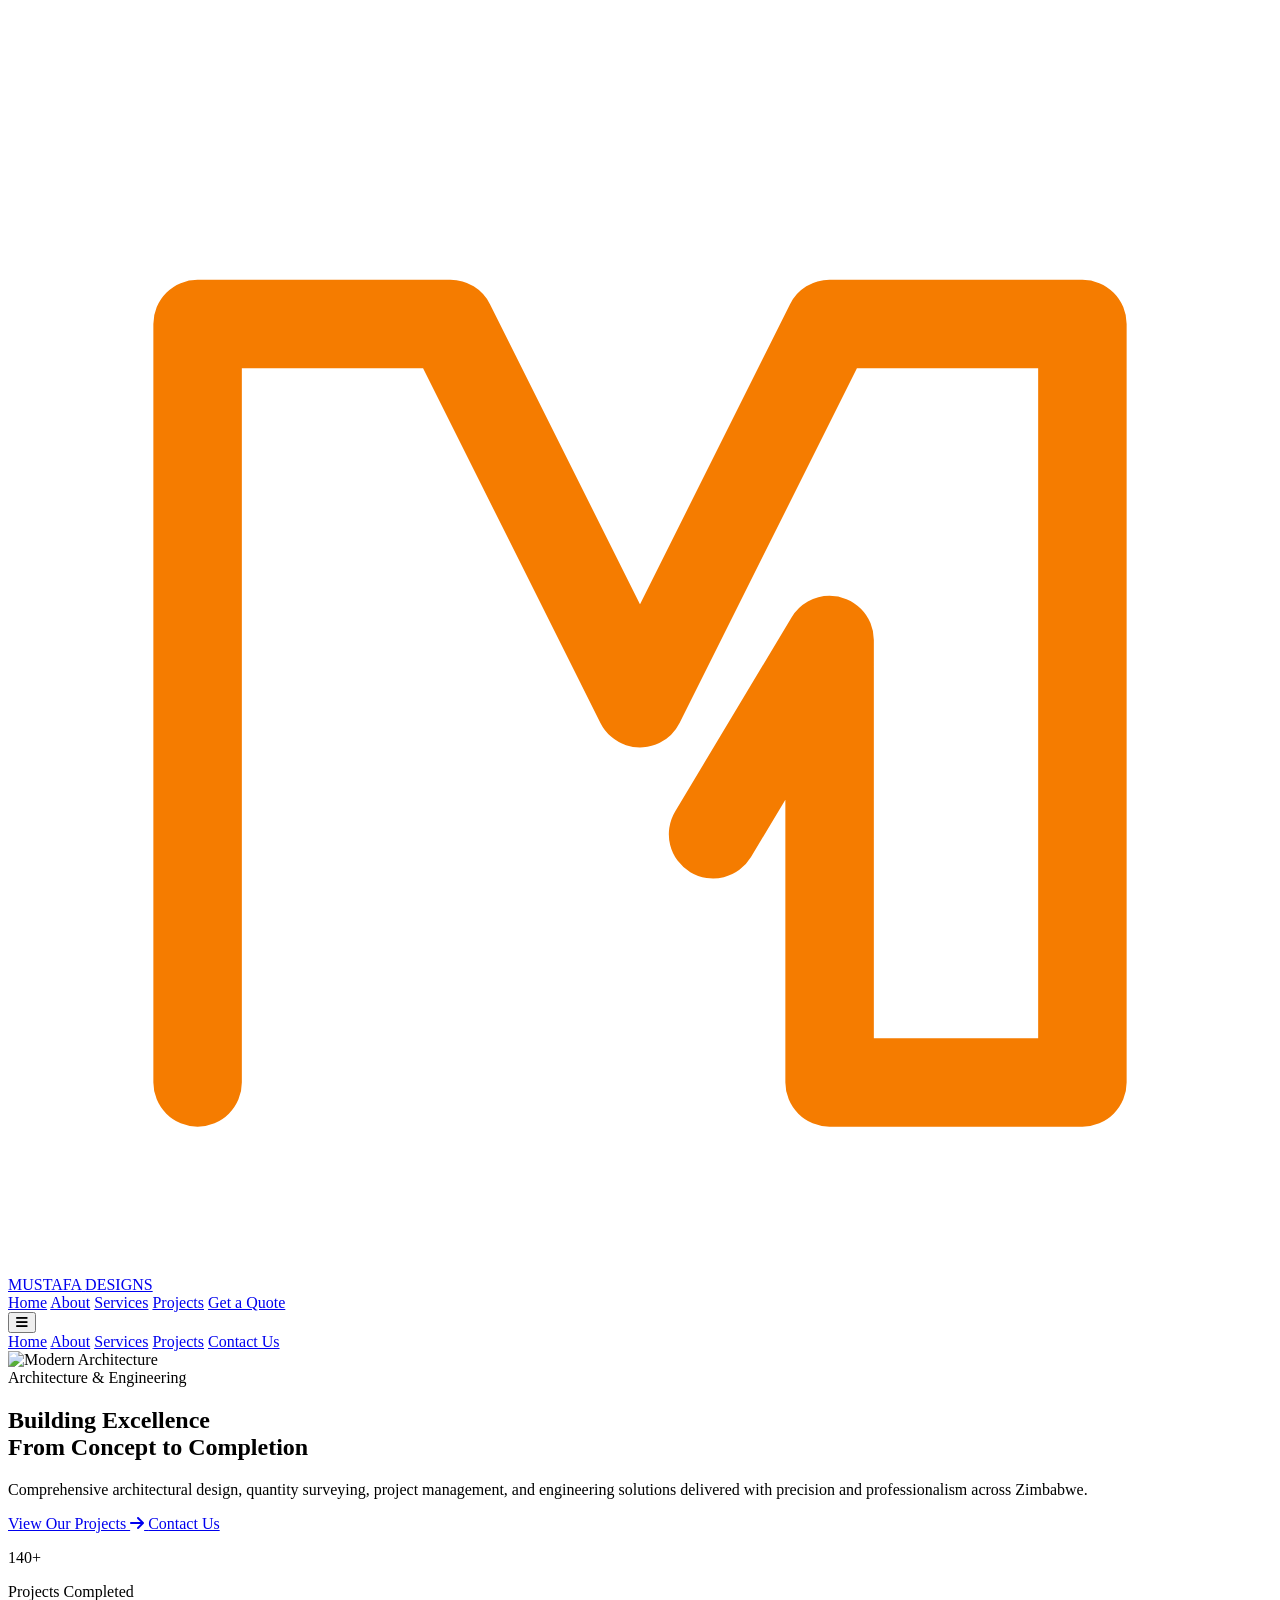
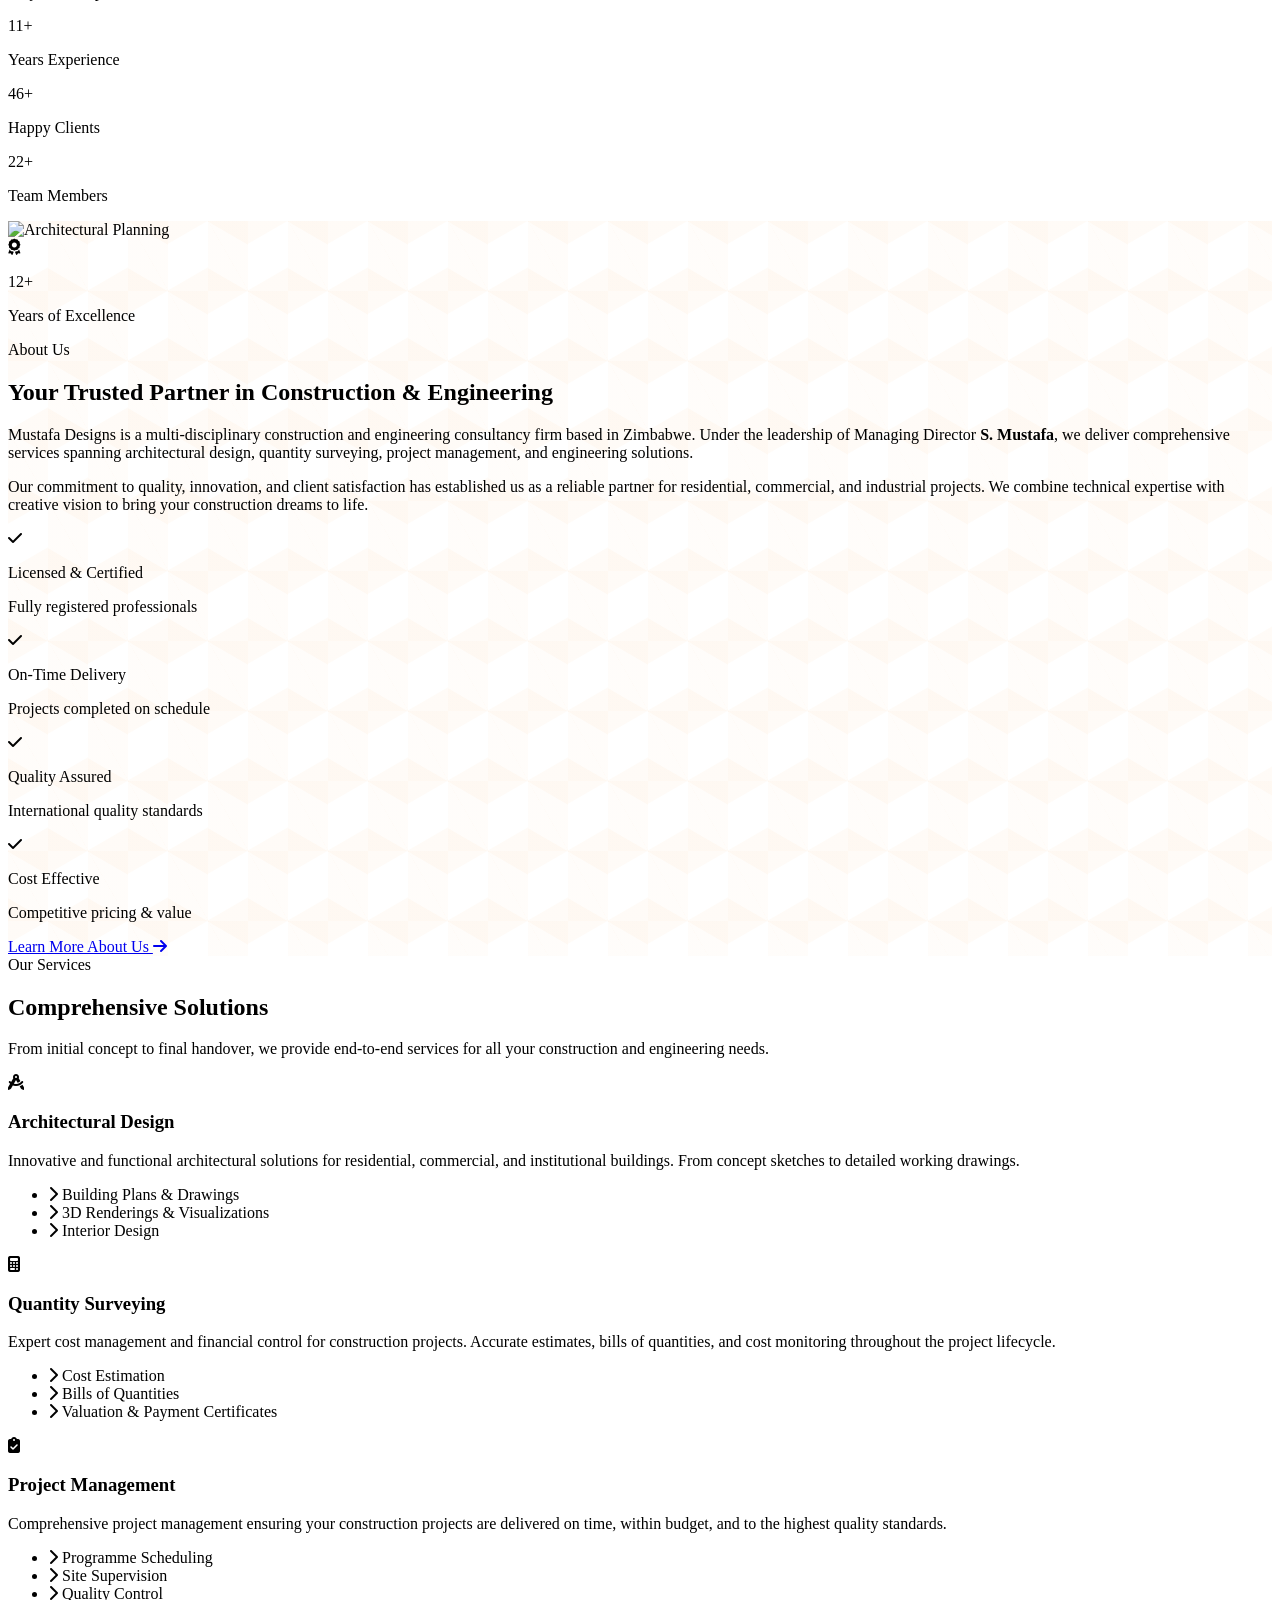
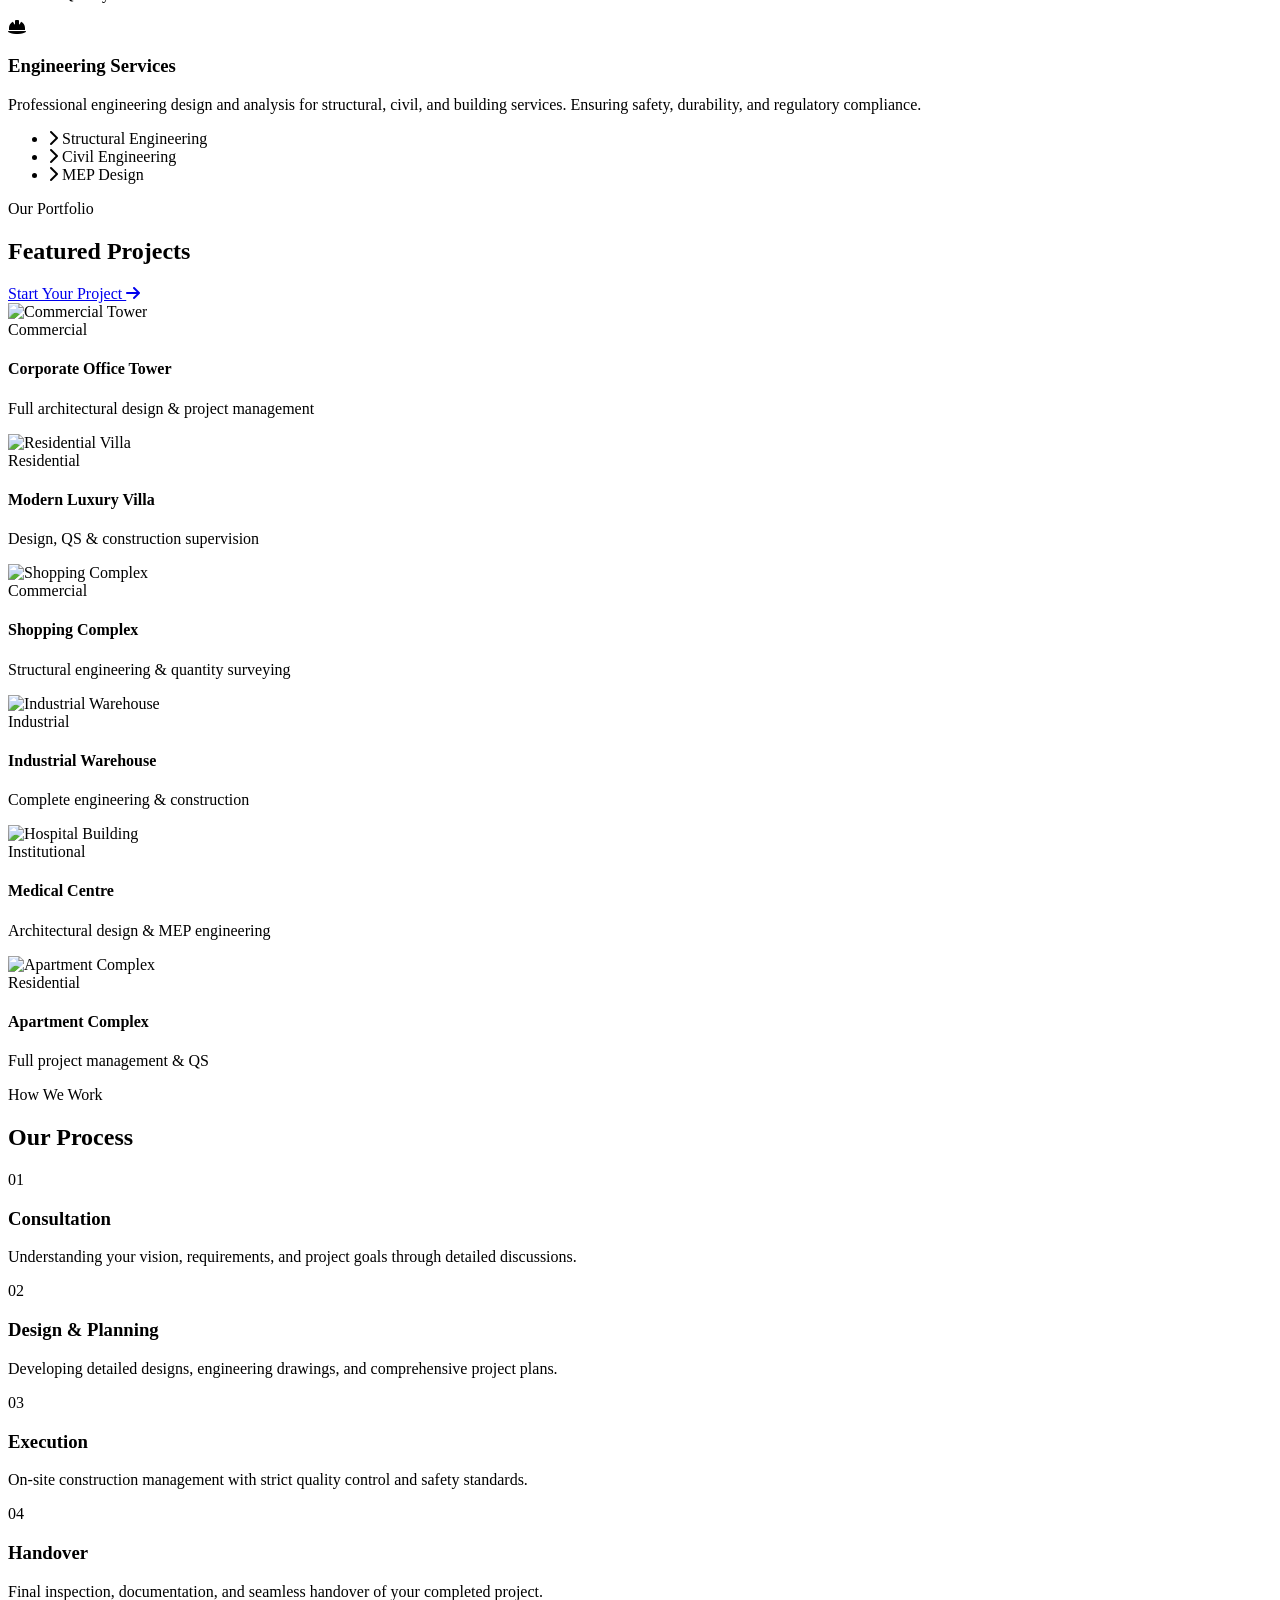
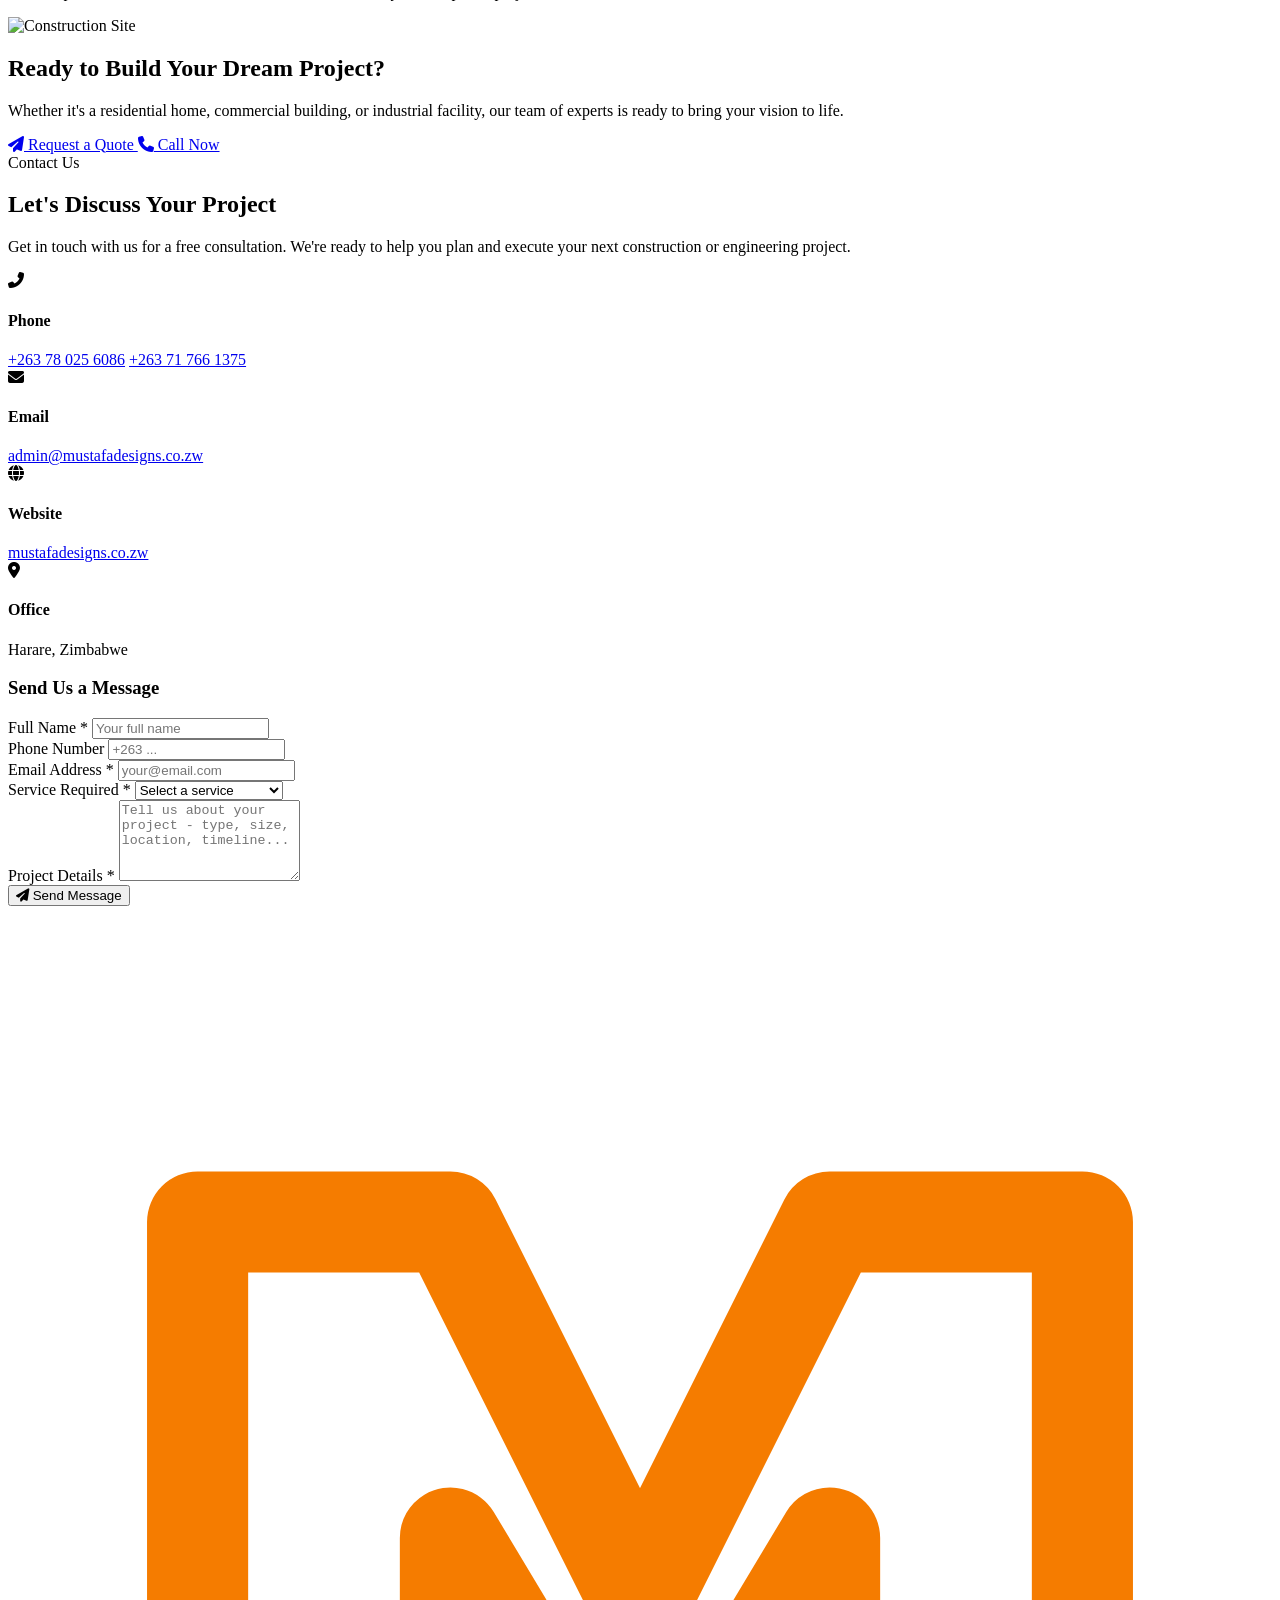
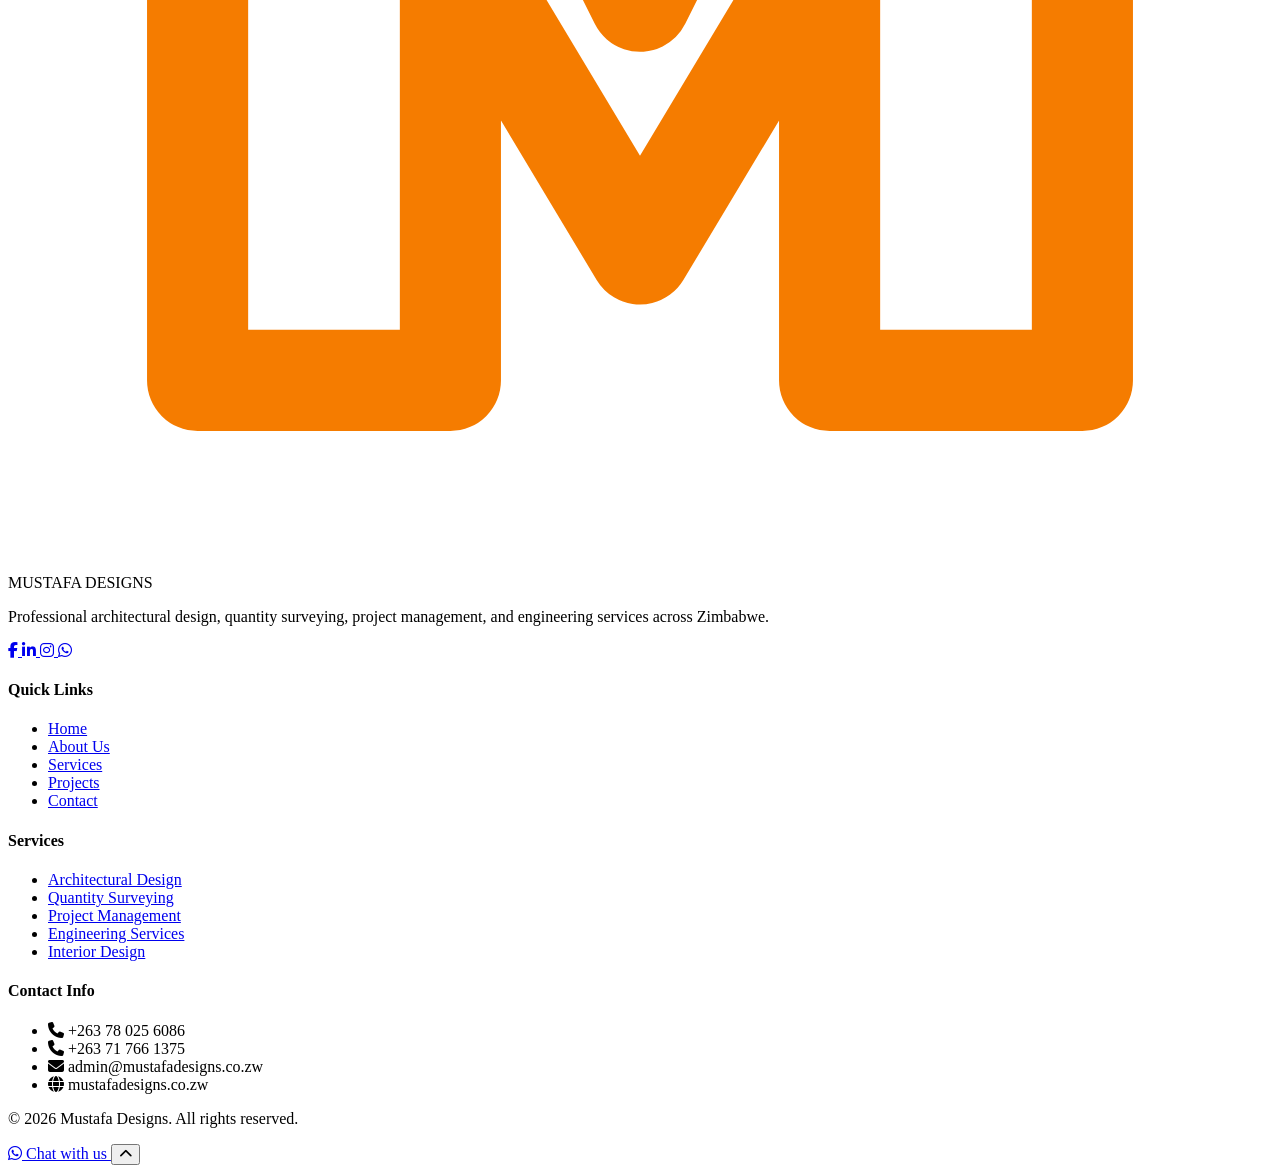
==== mustafa-designs-website/index.html @ 34b42856 "Initial website upload. Add the Mustafa Designs static site with organized html, css, js, and images" ====
<!DOCTYPE html>
<html lang="en" class="scroll-smooth">
<head>
    <meta charset="UTF-8">
    <meta name="viewport" content="width=device-width, initial-scale=1.0">
    <title>Mustafa Designs | Architecture • Engineering • Construction</title>
    <meta name="description" content="Mustafa Designs - Professional architectural design, quantity surveying, project management, and engineering services. Led by S. Mustafa, Managing Director.">
    
    <!-- Fonts -->
    <link rel="preconnect" href="https://fonts.googleapis.com">
    <link rel="preconnect" href="https://fonts.gstatic.com" crossorigin>
    <link href="https://fonts.googleapis.com/css2?family=Inter:wght@300;400;500;600;700;800;900&display=swap" rel="stylesheet">
    
    <!-- Tailwind CSS -->
    <script src="https://cdn.tailwindcss.com"></script>
    <script>
        tailwind.config = {
            theme: {
                extend: {
                    colors: {
                        brand: {
                            dark: '#121212',
                            card: '#1A1A1A',
                            accent: '#F57C00',
                            accentHover: '#E65100',
                            text: '#E8E8E8',
                            muted: '#8A8A8A'
                        }
                    },
                    fontFamily: {
                        sans: ['Inter', 'sans-serif'],
                    }
                }
            }
        }
    </script>

    <!-- Font Awesome -->
    <link rel="stylesheet" href="https://cdnjs.cloudflare.com/ajax/libs/font-awesome/6.5.0/css/all.min.css">
    <link rel="stylesheet" href="css/style.css">
</head>
<body class="bg-brand-dark text-brand-text font-sans antialiased overflow-x-hidden">

    <!-- Navigation -->
    <nav id="navbar" class="fixed w-full z-50 transition-all duration-300 py-5">
        <div class="max-w-7xl mx-auto px-6 flex justify-between items-center">
            <a href="#home" class="flex items-center gap-3 group">
                <div class="w-11 h-11 relative">
                    <svg viewBox="0 0 100 100" class="w-full h-full">
                        <path d="M 15 85 L 15 25 L 35 25 L 50 55 L 65 25 L 85 25 L 85 85 L 65 85 L 65 50 L 50 75 L 35 50 L 35 85 Z" 
                              fill="none" stroke="#F57C00" stroke-width="7" class="logo-draw" stroke-linejoin="round" stroke-linecap="round"/>
                    </svg>
                </div>
                <div>
                    <span class="text-lg font-extrabold text-white leading-none block">MUSTAFA</span>
                    <span class="text-xs font-medium tracking-[0.3em] text-brand-accent leading-none block mt-0.5">DESIGNS</span>
                </div>
            </a>

            <div class="hidden lg:flex items-center gap-8">
                <a href="#home" class="nav-link text-sm font-medium text-gray-300 hover:text-white transition-colors">Home</a>
                <a href="#about" class="nav-link text-sm font-medium text-gray-300 hover:text-white transition-colors">About</a>
                <a href="#services" class="nav-link text-sm font-medium text-gray-300 hover:text-white transition-colors">Services</a>
                <a href="#projects" class="nav-link text-sm font-medium text-gray-300 hover:text-white transition-colors">Projects</a>
                <a href="#contact" class="px-6 py-2.5 bg-brand-accent text-white text-sm font-bold rounded hover:bg-brand-accentHover transition-all hover:shadow-lg hover:shadow-orange-500/25">
                    Get a Quote
                </a>
            </div>

            <button id="mobile-toggle" class="lg:hidden text-white text-2xl focus:outline-none">
                <i class="fas fa-bars"></i>
            </button>
        </div>

        <!-- Mobile Menu -->
        <div id="mobile-menu" class="hidden lg:hidden absolute top-full left-0 w-full bg-brand-card/95 backdrop-blur-xl border-t border-gray-800 shadow-2xl">
            <div class="px-6 py-6 flex flex-col gap-4">
                <a href="#home" class="mobile-link py-3 text-gray-300 hover:text-brand-accent font-medium border-b border-gray-800">Home</a>
                <a href="#about" class="mobile-link py-3 text-gray-300 hover:text-brand-accent font-medium border-b border-gray-800">About</a>
                <a href="#services" class="mobile-link py-3 text-gray-300 hover:text-brand-accent font-medium border-b border-gray-800">Services</a>
                <a href="#projects" class="mobile-link py-3 text-gray-300 hover:text-brand-accent font-medium border-b border-gray-800">Projects</a>
                <a href="#contact" class="mobile-link py-3 text-brand-accent font-bold">Contact Us</a>
            </div>
        </div>
    </nav>

    <!-- Hero Section -->
    <section id="home" class="relative min-h-screen flex items-center overflow-hidden">
        <!-- Background Image -->
        <div class="absolute inset-0">
            <img src="https://images.unsplash.com/photo-1487958449943-2429e8be8625?ixlib=rb-4.0.3&auto=format&fit=crop&w=2070&q=80" 
                 alt="Modern Architecture" 
                 class="w-full h-full object-cover" />
            <div class="hero-overlay absolute inset-0"></div>
        </div>

        <!-- Decorative Elements -->
        <div class="absolute top-20 right-10 w-72 h-72 border border-brand-accent/10 rounded-full hidden lg:block"></div>
        <div class="absolute bottom-20 left-10 w-48 h-48 border border-brand-accent/5 rounded-full hidden lg:block"></div>
        
        <!-- Orange accent bar -->
        <div class="absolute bottom-0 left-0 w-full h-1 bg-gradient-to-r from-brand-accent via-orange-400 to-brand-accent"></div>

        <div class="relative z-10 max-w-7xl mx-auto px-6 pt-24 pb-16 w-full">
            <div class="grid lg:grid-cols-2 gap-12 items-center">
                <div class="opacity-0 anim-fade-in-up" style="animation-delay: 0.2s; animation-fill-mode: forwards;">
                    <div class="inline-flex items-center gap-2 px-4 py-2 rounded-full bg-white/5 border border-white/10 mb-8">
                        <div class="w-2 h-2 bg-brand-accent rounded-full animate-pulse"></div>
                        <span class="text-xs font-semibold tracking-widest text-gray-400 uppercase">Architecture & Engineering</span>
                    </div>

                    <h1 class="text-4xl sm:text-5xl lg:text-6xl xl:text-7xl font-black text-white leading-[1.05] mb-6">
                        Building
                        <span class="text-transparent bg-clip-text bg-gradient-to-r from-brand-accent to-orange-400"> Excellence</span>
                        <br/>From Concept to Completion
                    </h1>

                    <p class="text-lg text-gray-400 max-w-xl leading-relaxed mb-10">
                        Comprehensive architectural design, quantity surveying, project management, and engineering solutions delivered with precision and professionalism across Zimbabwe.
                    </p>

                    <div class="flex flex-col sm:flex-row gap-4">
                        <a href="#projects" class="px-8 py-4 bg-brand-accent text-white font-bold rounded hover:bg-brand-accentHover transition-all shadow-xl shadow-orange-500/20 text-center flex items-center justify-center gap-2 group">
                            View Our Projects
                            <i class="fas fa-arrow-right text-sm group-hover:translate-x-1 transition-transform"></i>
                        </a>
                        <a href="#contact" class="px-8 py-4 border-2 border-gray-600 text-white font-bold rounded hover:border-brand-accent hover:text-brand-accent transition-all text-center">
                            Contact Us
                        </a>
                    </div>
                </div>

            </div>
        </div>
    </section>

    <!-- Stats Bar -->
    <section class="bg-brand-card border-y border-gray-800 py-12">
        <div class="max-w-7xl mx-auto px-6">
            <div class="grid grid-cols-2 lg:grid-cols-4 gap-8">
                <div class="text-center stat-counter" data-target="150">
                    <p class="text-4xl lg:text-5xl font-black text-brand-accent mb-2"><span class="counter">0</span>+</p>
                    <p class="text-sm text-gray-400 font-medium uppercase tracking-wider">Projects Completed</p>
                </div>
                <div class="text-center stat-counter" data-target="12">
                    <p class="text-4xl lg:text-5xl font-black text-brand-accent mb-2"><span class="counter">0</span>+</p>
                    <p class="text-sm text-gray-400 font-medium uppercase tracking-wider">Years Experience</p>
                </div>
                <div class="text-center stat-counter" data-target="50">
                    <p class="text-4xl lg:text-5xl font-black text-brand-accent mb-2"><span class="counter">0</span>+</p>
                    <p class="text-sm text-gray-400 font-medium uppercase tracking-wider">Happy Clients</p>
                </div>
                <div class="text-center stat-counter" data-target="25">
                    <p class="text-4xl lg:text-5xl font-black text-brand-accent mb-2"><span class="counter">0</span>+</p>
                    <p class="text-sm text-gray-400 font-medium uppercase tracking-wider">Team Members</p>
                </div>
            </div>
        </div>
    </section>

    <!-- About Section -->
    <section id="about" class="py-24 bg-brand-dark geo-pattern relative">
        <div class="max-w-7xl mx-auto px-6">
            <div class="grid lg:grid-cols-2 gap-16 items-center">
                <div class="relative reveal-on-scroll">
                    <div class="absolute -top-4 -left-4 w-full h-full border-2 border-brand-accent/20 rounded-xl"></div>
                    <img src="https://images.unsplash.com/photo-1503387762-592deb58ef4e?ixlib=rb-4.0.3&auto=format&fit=crop&w=1000&q=80" 
                         alt="Architectural Planning" 
                         class="relative rounded-xl shadow-2xl w-full object-cover h-[500px] grayscale hover:grayscale-0 transition-all duration-700">
                    
                    <div class="absolute -bottom-8 right-8 bg-brand-card p-6 rounded-xl shadow-2xl border border-gray-700 hidden md:block">
                        <div class="flex items-center gap-4">
                            <div class="w-14 h-14 bg-brand-accent rounded-xl flex items-center justify-center">
                                <i class="fas fa-award text-white text-xl"></i>
                            </div>
                            <div>
                                <p class="text-2xl font-black text-white">12+</p>
                                <p class="text-xs text-gray-400 uppercase tracking-wider">Years of Excellence</p>
                            </div>
                        </div>
                    </div>
                </div>

                <div class="reveal-on-scroll">
                    <div class="inline-flex items-center gap-2 mb-4">
                        <div class="w-10 h-[2px] bg-brand-accent"></div>
                        <span class="text-xs font-bold tracking-[0.25em] text-brand-accent uppercase">About Us</span>
                    </div>
                    
                    <h2 class="text-3xl sm:text-4xl lg:text-5xl font-black text-white mb-6 leading-tight">
                        Your Trusted Partner in 
                        <span class="text-brand-accent">Construction & Engineering</span>
                    </h2>

                    <p class="text-gray-400 leading-relaxed mb-6">
                        Mustafa Designs is a multi-disciplinary construction and engineering consultancy firm based in Zimbabwe. Under the leadership of Managing Director <strong class="text-white">S. Mustafa</strong>, we deliver comprehensive services spanning architectural design, quantity surveying, project management, and engineering solutions.
                    </p>

                    <p class="text-gray-400 leading-relaxed mb-10">
                        Our commitment to quality, innovation, and client satisfaction has established us as a reliable partner for residential, commercial, and industrial projects. We combine technical expertise with creative vision to bring your construction dreams to life.
                    </p>

                    <div class="grid grid-cols-2 gap-6 mb-10">
                        <div class="flex items-start gap-3">
                            <div class="w-6 h-6 rounded-full bg-brand-accent/20 flex items-center justify-center flex-shrink-0 mt-0.5">
                                <i class="fas fa-check text-brand-accent text-xs"></i>
                            </div>
                            <div>
                                <p class="text-white font-semibold text-sm">Licensed & Certified</p>
                                <p class="text-gray-500 text-xs">Fully registered professionals</p>
                            </div>
                        </div>
                        <div class="flex items-start gap-3">
                            <div class="w-6 h-6 rounded-full bg-brand-accent/20 flex items-center justify-center flex-shrink-0 mt-0.5">
                                <i class="fas fa-check text-brand-accent text-xs"></i>
                            </div>
                            <div>
                                <p class="text-white font-semibold text-sm">On-Time Delivery</p>
                                <p class="text-gray-500 text-xs">Projects completed on schedule</p>
                            </div>
                        </div>
                        <div class="flex items-start gap-3">
                            <div class="w-6 h-6 rounded-full bg-brand-accent/20 flex items-center justify-center flex-shrink-0 mt-0.5">
                                <i class="fas fa-check text-brand-accent text-xs"></i>
                            </div>
                            <div>
                                <p class="text-white font-semibold text-sm">Quality Assured</p>
                                <p class="text-gray-500 text-xs">International quality standards</p>
                            </div>
                        </div>
                        <div class="flex items-start gap-3">
                            <div class="w-6 h-6 rounded-full bg-brand-accent/20 flex items-center justify-center flex-shrink-0 mt-0.5">
                                <i class="fas fa-check text-brand-accent text-xs"></i>
                            </div>
                            <div>
                                <p class="text-white font-semibold text-sm">Cost Effective</p>
                                <p class="text-gray-500 text-xs">Competitive pricing & value</p>
                            </div>
                        </div>
                    </div>

                    <a href="#contact" class="inline-flex items-center gap-2 text-brand-accent font-bold hover:text-white transition-colors group">
                        Learn More About Us
                        <i class="fas fa-arrow-right text-sm group-hover:translate-x-1 transition-transform"></i>
                    </a>
                </div>
            </div>
        </div>
    </section>

    <!-- Services Section -->
    <section id="services" class="py-24 bg-brand-card relative overflow-hidden">
        <!-- Background accent -->
        <div class="absolute top-0 right-0 w-1/2 h-full bg-gradient-to-l from-brand-accent/5 to-transparent pointer-events-none"></div>

        <div class="max-w-7xl mx-auto px-6 relative z-10">
            <div class="text-center mb-16 reveal-on-scroll">
                <div class="inline-flex items-center gap-2 mb-4">
                    <div class="w-10 h-[2px] bg-brand-accent"></div>
                    <span class="text-xs font-bold tracking-[0.25em] text-brand-accent uppercase">Our Services</span>
                    <div class="w-10 h-[2px] bg-brand-accent"></div>
                </div>
                <h2 class="text-3xl sm:text-4xl lg:text-5xl font-black text-white mb-4">
                    Comprehensive <span class="text-brand-accent">Solutions</span>
                </h2>
                <p class="text-gray-400 max-w-2xl mx-auto">
                    From initial concept to final handover, we provide end-to-end services for all your construction and engineering needs.
                </p>
            </div>

            <div class="grid sm:grid-cols-2 lg:grid-cols-4 gap-6">
                <!-- Service 1: Architectural Design -->
                <div class="service-card group bg-brand-dark p-8 rounded-xl border border-gray-800 hover:border-brand-accent/50 transition-all duration-300 hover:-translate-y-2 reveal-on-scroll">
                    <div class="service-icon w-16 h-16 rounded-xl bg-brand-accent/10 flex items-center justify-center mb-6 transition-all duration-300">
                        <i class="fas fa-drafting-compass text-2xl text-brand-accent transition-colors"></i>
                    </div>
                    <h3 class="text-xl font-bold text-white mb-3">Architectural Design</h3>
                    <p class="text-gray-500 text-sm leading-relaxed mb-4">
                        Innovative and functional architectural solutions for residential, commercial, and institutional buildings. From concept sketches to detailed working drawings.
                    </p>
                    <ul class="space-y-2 text-gray-500 text-xs">
                        <li class="flex items-center gap-2"><i class="fas fa-chevron-right text-brand-accent text-[10px]"></i> Building Plans & Drawings</li>
                        <li class="flex items-center gap-2"><i class="fas fa-chevron-right text-brand-accent text-[10px]"></i> 3D Renderings & Visualizations</li>
                        <li class="flex items-center gap-2"><i class="fas fa-chevron-right text-brand-accent text-[10px]"></i> Interior Design</li>
                    </ul>
                </div>

                <!-- Service 2: Quantity Surveying -->
                <div class="service-card group bg-brand-dark p-8 rounded-xl border border-gray-800 hover:border-brand-accent/50 transition-all duration-300 hover:-translate-y-2 reveal-on-scroll">
                    <div class="service-icon w-16 h-16 rounded-xl bg-brand-accent/10 flex items-center justify-center mb-6 transition-all duration-300">
                        <i class="fas fa-calculator text-2xl text-brand-accent transition-colors"></i>
                    </div>
                    <h3 class="text-xl font-bold text-white mb-3">Quantity Surveying</h3>
                    <p class="text-gray-500 text-sm leading-relaxed mb-4">
                        Expert cost management and financial control for construction projects. Accurate estimates, bills of quantities, and cost monitoring throughout the project lifecycle.
                    </p>
                    <ul class="space-y-2 text-gray-500 text-xs">
                        <li class="flex items-center gap-2"><i class="fas fa-chevron-right text-brand-accent text-[10px]"></i> Cost Estimation</li>
                        <li class="flex items-center gap-2"><i class="fas fa-chevron-right text-brand-accent text-[10px]"></i> Bills of Quantities</li>
                        <li class="flex items-center gap-2"><i class="fas fa-chevron-right text-brand-accent text-[10px]"></i> Valuation & Payment Certificates</li>
                    </ul>
                </div>

                <!-- Service 3: Project Management -->
                <div class="service-card group bg-brand-dark p-8 rounded-xl border border-gray-800 hover:border-brand-accent/50 transition-all duration-300 hover:-translate-y-2 reveal-on-scroll">
                    <div class="service-icon w-16 h-16 rounded-xl bg-brand-accent/10 flex items-center justify-center mb-6 transition-all duration-300">
                        <i class="fas fa-clipboard-check text-2xl text-brand-accent transition-colors"></i>
                    </div>
                    <h3 class="text-xl font-bold text-white mb-3">Project Management</h3>
                    <p class="text-gray-500 text-sm leading-relaxed mb-4">
                        Comprehensive project management ensuring your construction projects are delivered on time, within budget, and to the highest quality standards.
                    </p>
                    <ul class="space-y-2 text-gray-500 text-xs">
                        <li class="flex items-center gap-2"><i class="fas fa-chevron-right text-brand-accent text-[10px]"></i> Programme Scheduling</li>
                        <li class="flex items-center gap-2"><i class="fas fa-chevron-right text-brand-accent text-[10px]"></i> Site Supervision</li>
                        <li class="flex items-center gap-2"><i class="fas fa-chevron-right text-brand-accent text-[10px]"></i> Quality Control</li>
                    </ul>
                </div>

                <!-- Service 4: Engineering -->
                <div class="service-card group bg-brand-dark p-8 rounded-xl border border-gray-800 hover:border-brand-accent/50 transition-all duration-300 hover:-translate-y-2 reveal-on-scroll">
                    <div class="service-icon w-16 h-16 rounded-xl bg-brand-accent/10 flex items-center justify-center mb-6 transition-all duration-300">
                        <i class="fas fa-hard-hat text-2xl text-brand-accent transition-colors"></i>
                    </div>
                    <h3 class="text-xl font-bold text-white mb-3">Engineering Services</h3>
                    <p class="text-gray-500 text-sm leading-relaxed mb-4">
                        Professional engineering design and analysis for structural, civil, and building services. Ensuring safety, durability, and regulatory compliance.
                    </p>
                    <ul class="space-y-2 text-gray-500 text-xs">
                        <li class="flex items-center gap-2"><i class="fas fa-chevron-right text-brand-accent text-[10px]"></i> Structural Engineering</li>
                        <li class="flex items-center gap-2"><i class="fas fa-chevron-right text-brand-accent text-[10px]"></i> Civil Engineering</li>
                        <li class="flex items-center gap-2"><i class="fas fa-chevron-right text-brand-accent text-[10px]"></i> MEP Design</li>
                    </ul>
                </div>
            </div>
        </div>
    </section>

    <!-- Projects Section -->
    <section id="projects" class="py-24 bg-brand-dark">
        <div class="max-w-7xl mx-auto px-6">
            <div class="flex flex-col md:flex-row justify-between items-end mb-12 reveal-on-scroll">
                <div>
                    <div class="inline-flex items-center gap-2 mb-4">
                        <div class="w-10 h-[2px] bg-brand-accent"></div>
                        <span class="text-xs font-bold tracking-[0.25em] text-brand-accent uppercase">Our Portfolio</span>
                    </div>
                    <h2 class="text-3xl sm:text-4xl lg:text-5xl font-black text-white">
                        Featured <span class="text-brand-accent">Projects</span>
                    </h2>
                </div>
                <a href="#contact" class="hidden md:inline-flex items-center gap-2 text-brand-accent hover:text-white transition-colors font-semibold mt-4 md:mt-0">
                    Start Your Project <i class="fas fa-arrow-right"></i>
                </a>
            </div>

            <div class="grid sm:grid-cols-2 lg:grid-cols-3 gap-6">
                <!-- Project 1 -->
                <div class="project-card group relative rounded-xl overflow-hidden cursor-pointer reveal-on-scroll">
                    <img src="https://images.unsplash.com/photo-1486406146926-c627a92ad1ab?ixlib=rb-4.0.3&auto=format&fit=crop&w=800&q=80" 
                         alt="Commercial Tower" 
                         class="project-img w-full h-72 object-cover transition-transform duration-700">
                    <div class="project-overlay absolute inset-0 bg-gradient-to-t from-black/90 via-black/40 to-transparent opacity-0 transition-opacity duration-300 flex flex-col justify-end p-6">
                        <span class="text-brand-accent text-xs font-bold uppercase tracking-widest mb-2">Commercial</span>
                        <h4 class="text-xl font-bold text-white mb-1">Corporate Office Tower</h4>
                        <p class="text-gray-400 text-sm">Full architectural design & project management</p>
                    </div>
                </div>

                <!-- Project 2 -->
                <div class="project-card group relative rounded-xl overflow-hidden cursor-pointer reveal-on-scroll">
                    <img src="https://images.unsplash.com/photo-1600585154340-be6161a56a0c?ixlib=rb-4.0.3&auto=format&fit=crop&w=800&q=80" 
                         alt="Residential Villa" 
                         class="project-img w-full h-72 object-cover transition-transform duration-700">
                    <div class="project-overlay absolute inset-0 bg-gradient-to-t from-black/90 via-black/40 to-transparent opacity-0 transition-opacity duration-300 flex flex-col justify-end p-6">
                        <span class="text-brand-accent text-xs font-bold uppercase tracking-widest mb-2">Residential</span>
                        <h4 class="text-xl font-bold text-white mb-1">Modern Luxury Villa</h4>
                        <p class="text-gray-400 text-sm">Design, QS & construction supervision</p>
                    </div>
                </div>

                <!-- Project 3 -->
                <div class="project-card group relative rounded-xl overflow-hidden cursor-pointer reveal-on-scroll">
                    <img src="https://images.unsplash.com/photo-1565008447742-97f6f38c985c?ixlib=rb-4.0.3&auto=format&fit=crop&w=800&q=80" 
                         alt="Shopping Complex" 
                         class="project-img w-full h-72 object-cover transition-transform duration-700">
                    <div class="project-overlay absolute inset-0 bg-gradient-to-t from-black/90 via-black/40 to-transparent opacity-0 transition-opacity duration-300 flex flex-col justify-end p-6">
                        <span class="text-brand-accent text-xs font-bold uppercase tracking-widest mb-2">Commercial</span>
                        <h4 class="text-xl font-bold text-white mb-1">Shopping Complex</h4>
                        <p class="text-gray-400 text-sm">Structural engineering & quantity surveying</p>
                    </div>
                </div>

                <!-- Project 4 -->
                <div class="project-card group relative rounded-xl overflow-hidden cursor-pointer reveal-on-scroll">
                    <img src="https://images.unsplash.com/photo-1598928506311-c55ez630a080?ixlib=rb-4.0.3&auto=format&fit=crop&w=800&q=80" 
                         alt="Industrial Warehouse" 
                         class="project-img w-full h-72 object-cover transition-transform duration-700">
                    <div class="project-overlay absolute inset-0 bg-gradient-to-t from-black/90 via-black/40 to-transparent opacity-0 transition-opacity duration-300 flex flex-col justify-end p-6">
                        <span class="text-brand-accent text-xs font-bold uppercase tracking-widest mb-2">Industrial</span>
                        <h4 class="text-xl font-bold text-white mb-1">Industrial Warehouse</h4>
                        <p class="text-gray-400 text-sm">Complete engineering & construction</p>
                    </div>
                </div>

                <!-- Project 5 -->
                <div class="project-card group relative rounded-xl overflow-hidden cursor-pointer reveal-on-scroll">
                    <img src="https://images.unsplash.com/photo-1577495508048-b635879837f1?ixlib=rb-4.0.3&auto=format&fit=crop&w=800&q=80" 
                         alt="Hospital Building" 
                         class="project-img w-full h-72 object-cover transition-transform duration-700">
                    <div class="project-overlay absolute inset-0 bg-gradient-to-t from-black/90 via-black/40 to-transparent opacity-0 transition-opacity duration-300 flex flex-col justify-end p-6">
                        <span class="text-brand-accent text-xs font-bold uppercase tracking-widest mb-2">Institutional</span>
                        <h4 class="text-xl font-bold text-white mb-1">Medical Centre</h4>
                        <p class="text-gray-400 text-sm">Architectural design & MEP engineering</p>
                    </div>
                </div>

                <!-- Project 6 -->
                <div class="project-card group relative rounded-xl overflow-hidden cursor-pointer reveal-on-scroll">
                    <img src="https://images.unsplash.com/photo-1545324418-cc1a3fa10c00?ixlib=rb-4.0.3&auto=format&fit=crop&w=800&q=80" 
                         alt="Apartment Complex" 
                         class="project-img w-full h-72 object-cover transition-transform duration-700">
                    <div class="project-overlay absolute inset-0 bg-gradient-to-t from-black/90 via-black/40 to-transparent opacity-0 transition-opacity duration-300 flex flex-col justify-end p-6">
                        <span class="text-brand-accent text-xs font-bold uppercase tracking-widest mb-2">Residential</span>
                        <h4 class="text-xl font-bold text-white mb-1">Apartment Complex</h4>
                        <p class="text-gray-400 text-sm">Full project management & QS</p>
                    </div>
                </div>
            </div>
        </div>
    </section>

    <!-- Process Section -->
    <section class="py-24 bg-brand-card relative overflow-hidden">
        <div class="max-w-7xl mx-auto px-6 relative z-10">
            <div class="text-center mb-16 reveal-on-scroll">
                <div class="inline-flex items-center gap-2 mb-4">
                    <div class="w-10 h-[2px] bg-brand-accent"></div>
                    <span class="text-xs font-bold tracking-[0.25em] text-brand-accent uppercase">How We Work</span>
                    <div class="w-10 h-[2px] bg-brand-accent"></div>
                </div>
                <h2 class="text-3xl sm:text-4xl lg:text-5xl font-black text-white mb-4">
                    Our <span class="text-brand-accent">Process</span>
                </h2>
            </div>

            <div class="grid sm:grid-cols-2 lg:grid-cols-4 gap-8">
                <div class="relative text-center reveal-on-scroll">
                    <div class="w-20 h-20 mx-auto rounded-full bg-brand-dark border-2 border-brand-accent flex items-center justify-center mb-6 relative z-10">
                        <span class="text-2xl font-black text-brand-accent">01</span>
                    </div>
                    <h3 class="text-lg font-bold text-white mb-2">Consultation</h3>
                    <p class="text-gray-500 text-sm">Understanding your vision, requirements, and project goals through detailed discussions.</p>
                    <div class="hidden lg:block absolute top-10 left-[60%] w-[80%] border-t-2 border-dashed border-gray-700"></div>
                </div>

                <div class="relative text-center reveal-on-scroll">
                    <div class="w-20 h-20 mx-auto rounded-full bg-brand-dark border-2 border-brand-accent flex items-center justify-center mb-6 relative z-10">
                        <span class="text-2xl font-black text-brand-accent">02</span>
                    </div>
                    <h3 class="text-lg font-bold text-white mb-2">Design & Planning</h3>
                    <p class="text-gray-500 text-sm">Developing detailed designs, engineering drawings, and comprehensive project plans.</p>
                    <div class="hidden lg:block absolute top-10 left-[60%] w-[80%] border-t-2 border-dashed border-gray-700"></div>
                </div>

                <div class="relative text-center reveal-on-scroll">
                    <div class="w-20 h-20 mx-auto rounded-full bg-brand-dark border-2 border-brand-accent flex items-center justify-center mb-6 relative z-10">
                        <span class="text-2xl font-black text-brand-accent">03</span>
                    </div>
                    <h3 class="text-lg font-bold text-white mb-2">Execution</h3>
                    <p class="text-gray-500 text-sm">On-site construction management with strict quality control and safety standards.</p>
                    <div class="hidden lg:block absolute top-10 left-[60%] w-[80%] border-t-2 border-dashed border-gray-700"></div>
                </div>

                <div class="text-center reveal-on-scroll">
                    <div class="w-20 h-20 mx-auto rounded-full bg-brand-accent flex items-center justify-center mb-6">
                        <span class="text-2xl font-black text-white">04</span>
                    </div>
                    <h3 class="text-lg font-bold text-white mb-2">Handover</h3>
                    <p class="text-gray-500 text-sm">Final inspection, documentation, and seamless handover of your completed project.</p>
                </div>
            </div>
        </div>
    </section>

    <!-- CTA Banner -->
    <section class="py-20 bg-brand-dark relative overflow-hidden">
        <div class="absolute inset-0">
            <img src="https://images.unsplash.com/photo-1504307651254-35680f356dfd?ixlib=rb-4.0.3&auto=format&fit=crop&w=2000&q=80" 
                 alt="Construction Site" 
                 class="w-full h-full object-cover opacity-20">
            <div class="absolute inset-0 bg-brand-dark/80"></div>
        </div>
        <div class="relative z-10 max-w-4xl mx-auto px-6 text-center reveal-on-scroll">
            <h2 class="text-3xl sm:text-4xl lg:text-5xl font-black text-white mb-6">
                Ready to Build Your <span class="text-brand-accent">Dream Project?</span>
            </h2>
            <p class="text-gray-400 text-lg mb-10 max-w-2xl mx-auto">
                Whether it's a residential home, commercial building, or industrial facility, our team of experts is ready to bring your vision to life.
            </p>
            <div class="flex flex-col sm:flex-row gap-4 justify-center">
                <a href="#contact" class="px-10 py-4 bg-brand-accent text-white font-bold rounded hover:bg-brand-accentHover transition-all shadow-xl shadow-orange-500/20 text-center inline-flex items-center justify-center gap-2">
                    <i class="fas fa-paper-plane"></i> Request a Quote
                </a>
                <a href="tel:+263780256086" class="px-10 py-4 border-2 border-white/20 text-white font-bold rounded hover:border-brand-accent hover:text-brand-accent transition-all text-center inline-flex items-center justify-center gap-2">
                    <i class="fas fa-phone"></i> Call Now
                </a>
            </div>
        </div>
    </section>

    <!-- Contact Section -->
    <section id="contact" class="py-24 bg-brand-card">
        <div class="max-w-7xl mx-auto px-6">
            <div class="grid lg:grid-cols-5 gap-16">
                <!-- Contact Info -->
                <div class="lg:col-span-2 reveal-on-scroll">
                    <div class="inline-flex items-center gap-2 mb-4">
                        <div class="w-10 h-[2px] bg-brand-accent"></div>
                        <span class="text-xs font-bold tracking-[0.25em] text-brand-accent uppercase">Contact Us</span>
                    </div>
                    <h2 class="text-3xl sm:text-4xl font-black text-white mb-4">
                        Let's Discuss Your <span class="text-brand-accent">Project</span>
                    </h2>
                    <p class="text-gray-400 mb-10 leading-relaxed">
                        Get in touch with us for a free consultation. We're ready to help you plan and execute your next construction or engineering project.
                    </p>

                    <div class="space-y-6">
                        <div class="flex items-start gap-4 group">
                            <div class="w-12 h-12 rounded-xl bg-brand-dark border border-gray-700 flex items-center justify-center flex-shrink-0 group-hover:border-brand-accent transition-colors">
                                <i class="fas fa-phone-alt text-brand-accent"></i>
                            </div>
                            <div>
                                <h4 class="text-white font-bold mb-1">Phone</h4>
                                <a href="tel:+263780256086" class="text-gray-400 text-sm hover:text-brand-accent transition-colors block">+263 78 025 6086</a>
                                <a href="tel:+263717661375" class="text-gray-400 text-sm hover:text-brand-accent transition-colors block">+263 71 766 1375</a>
                            </div>
                        </div>

                        <div class="flex items-start gap-4 group">
                            <div class="w-12 h-12 rounded-xl bg-brand-dark border border-gray-700 flex items-center justify-center flex-shrink-0 group-hover:border-brand-accent transition-colors">
                                <i class="fas fa-envelope text-brand-accent"></i>
                            </div>
                            <div>
                                <h4 class="text-white font-bold mb-1">Email</h4>
                                <a href="mailto:admin@mustafadesigns.co.zw" class="text-gray-400 text-sm hover:text-brand-accent transition-colors">admin@mustafadesigns.co.zw</a>
                            </div>
                        </div>

                        <div class="flex items-start gap-4 group">
                            <div class="w-12 h-12 rounded-xl bg-brand-dark border border-gray-700 flex items-center justify-center flex-shrink-0 group-hover:border-brand-accent transition-colors">
                                <i class="fas fa-globe text-brand-accent"></i>
                            </div>
                            <div>
                                <h4 class="text-white font-bold mb-1">Website</h4>
                                <a href="https://mustafadesigns.co.zw" target="_blank" class="text-gray-400 text-sm hover:text-brand-accent transition-colors">mustafadesigns.co.zw</a>
                            </div>
                        </div>

                        <div class="flex items-start gap-4 group">
                            <div class="w-12 h-12 rounded-xl bg-brand-dark border border-gray-700 flex items-center justify-center flex-shrink-0 group-hover:border-brand-accent transition-colors">
                                <i class="fas fa-map-marker-alt text-brand-accent"></i>
                            </div>
                            <div>
                                <h4 class="text-white font-bold mb-1">Office</h4>
                                <p class="text-gray-400 text-sm">Harare, Zimbabwe</p>
                            </div>
                        </div>
                    </div>
                </div>

                <!-- Contact Form -->
                <div class="lg:col-span-3 reveal-on-scroll">
                    <div class="bg-brand-dark p-8 sm:p-10 rounded-2xl border border-gray-800 shadow-2xl">
                        <h3 class="text-xl font-bold text-white mb-6">Send Us a Message</h3>
                        <form id="contactForm" class="space-y-5">
                            <div class="grid sm:grid-cols-2 gap-5">
                                <div>
                                    <label class="block text-xs font-bold text-gray-400 uppercase tracking-wider mb-2">Full Name *</label>
                                    <input type="text" required placeholder="Your full name" 
                                           class="w-full bg-brand-card border border-gray-700 rounded-lg px-4 py-3 text-white text-sm focus:outline-none focus:border-brand-accent focus:ring-1 focus:ring-brand-accent transition-all placeholder-gray-600">
                                </div>
                                <div>
                                    <label class="block text-xs font-bold text-gray-400 uppercase tracking-wider mb-2">Phone Number</label>
                                    <input type="tel" placeholder="+263 ..." 
                                           class="w-full bg-brand-card border border-gray-700 rounded-lg px-4 py-3 text-white text-sm focus:outline-none focus:border-brand-accent focus:ring-1 focus:ring-brand-accent transition-all placeholder-gray-600">
                                </div>
                            </div>
                            
                            <div>
                                <label class="block text-xs font-bold text-gray-400 uppercase tracking-wider mb-2">Email Address *</label>
                                <input type="email" required placeholder="your@email.com" 
                                       class="w-full bg-brand-card border border-gray-700 rounded-lg px-4 py-3 text-white text-sm focus:outline-none focus:border-brand-accent focus:ring-1 focus:ring-brand-accent transition-all placeholder-gray-600">
                            </div>

                            <div>
                                <label class="block text-xs font-bold text-gray-400 uppercase tracking-wider mb-2">Service Required *</label>
                                <select required class="w-full bg-brand-card border border-gray-700 rounded-lg px-4 py-3 text-white text-sm focus:outline-none focus:border-brand-accent focus:ring-1 focus:ring-brand-accent transition-all">
                                    <option value="" disabled selected>Select a service</option>
                                    <option>Architectural Design</option>
                                    <option>Quantity Surveying</option>
                                    <option>Project Management</option>
                                    <option>Engineering Services</option>
                                    <option>Multiple Services</option>
                                    <option>Other</option>
                                </select>
                            </div>

                            <div>
                                <label class="block text-xs font-bold text-gray-400 uppercase tracking-wider mb-2">Project Details *</label>
                                <textarea rows="5" required placeholder="Tell us about your project - type, size, location, timeline..." 
                                          class="w-full bg-brand-card border border-gray-700 rounded-lg px-4 py-3 text-white text-sm focus:outline-none focus:border-brand-accent focus:ring-1 focus:ring-brand-accent transition-all placeholder-gray-600 resize-none"></textarea>
                            </div>

                            <button type="submit" class="w-full bg-brand-accent text-white font-bold py-4 rounded-lg hover:bg-brand-accentHover transition-all hover:shadow-lg hover:shadow-orange-500/20 flex items-center justify-center gap-2">
                                <i class="fas fa-paper-plane"></i>
                                Send Message
                            </button>
                        </form>
                    </div>
                </div>
            </div>
        </div>
    </section>

    <!-- Footer -->
    <footer class="bg-brand-dark border-t border-gray-800">
        <div class="max-w-7xl mx-auto px-6 py-16">
            <div class="grid sm:grid-cols-2 lg:grid-cols-4 gap-10">
                <!-- Brand -->
                <div class="sm:col-span-2 lg:col-span-1">
                    <div class="flex items-center gap-3 mb-4">
                        <div class="w-10 h-10">
                            <svg viewBox="0 0 100 100" class="w-full h-full">
                                <path d="M 15 85 L 15 25 L 35 25 L 50 55 L 65 25 L 85 25 L 85 85 L 65 85 L 65 50 L 50 75 L 35 50 L 35 85 Z" 
                                      fill="none" stroke="#F57C00" stroke-width="8" stroke-linejoin="round" stroke-linecap="round"/>
                            </svg>
                        </div>
                        <div>
                            <span class="text-lg font-extrabold text-white leading-none block">MUSTAFA</span>
                            <span class="text-[10px] font-medium tracking-[0.3em] text-brand-accent leading-none block mt-0.5">DESIGNS</span>
                        </div>
                    </div>
                    <p class="text-gray-500 text-sm leading-relaxed mb-6">
                        Professional architectural design, quantity surveying, project management, and engineering services across Zimbabwe.
                    </p>
                    <div class="flex gap-3">
                        <a href="#" class="w-10 h-10 rounded-lg bg-brand-card border border-gray-700 flex items-center justify-center text-gray-400 hover:bg-brand-accent hover:text-white hover:border-brand-accent transition-all">
                            <i class="fab fa-facebook-f"></i>
                        </a>
                        <a href="#" class="w-10 h-10 rounded-lg bg-brand-card border border-gray-700 flex items-center justify-center text-gray-400 hover:bg-brand-accent hover:text-white hover:border-brand-accent transition-all">
                            <i class="fab fa-linkedin-in"></i>
                        </a>
                        <a href="#" class="w-10 h-10 rounded-lg bg-brand-card border border-gray-700 flex items-center justify-center text-gray-400 hover:bg-brand-accent hover:text-white hover:border-brand-accent transition-all">
                            <i class="fab fa-instagram"></i>
                        </a>
                        <a href="#" class="w-10 h-10 rounded-lg bg-brand-card border border-gray-700 flex items-center justify-center text-gray-400 hover:bg-brand-accent hover:text-white hover:border-brand-accent transition-all">
                            <i class="fab fa-whatsapp"></i>
                        </a>
                    </div>
                </div>

                <!-- Quick Links -->
                <div>
                    <h4 class="text-white font-bold mb-6 text-sm uppercase tracking-wider">Quick Links</h4>
                    <ul class="space-y-3">
                        <li><a href="#home" class="text-gray-500 text-sm hover:text-brand-accent transition-colors">Home</a></li>
                        <li><a href="#about" class="text-gray-500 text-sm hover:text-brand-accent transition-colors">About Us</a></li>
                        <li><a href="#services" class="text-gray-500 text-sm hover:text-brand-accent transition-colors">Services</a></li>
                        <li><a href="#projects" class="text-gray-500 text-sm hover:text-brand-accent transition-colors">Projects</a></li>
                        <li><a href="#contact" class="text-gray-500 text-sm hover:text-brand-accent transition-colors">Contact</a></li>
                    </ul>
                </div>

                <!-- Services -->
                <div>
                    <h4 class="text-white font-bold mb-6 text-sm uppercase tracking-wider">Services</h4>
                    <ul class="space-y-3">
                        <li><a href="#services" class="text-gray-500 text-sm hover:text-brand-accent transition-colors">Architectural Design</a></li>
                        <li><a href="#services" class="text-gray-500 text-sm hover:text-brand-accent transition-colors">Quantity Surveying</a></li>
                        <li><a href="#services" class="text-gray-500 text-sm hover:text-brand-accent transition-colors">Project Management</a></li>
                        <li><a href="#services" class="text-gray-500 text-sm hover:text-brand-accent transition-colors">Engineering Services</a></li>
                        <li><a href="#services" class="text-gray-500 text-sm hover:text-brand-accent transition-colors">Interior Design</a></li>
                    </ul>
                </div>

                <!-- Contact -->
                <div>
                    <h4 class="text-white font-bold mb-6 text-sm uppercase tracking-wider">Contact Info</h4>
                    <ul class="space-y-3">
                        <li class="flex items-center gap-3 text-gray-500 text-sm">
                            <i class="fas fa-phone text-brand-accent text-xs"></i>
                            <span>+263 78 025 6086</span>
                        </li>
                        <li class="flex items-center gap-3 text-gray-500 text-sm">
                            <i class="fas fa-phone text-brand-accent text-xs"></i>
                            <span>+263 71 766 1375</span>
                        </li>
                        <li class="flex items-center gap-3 text-gray-500 text-sm">
                            <i class="fas fa-envelope text-brand-accent text-xs"></i>
                            <span>admin@mustafadesigns.co.zw</span>
                        </li>
                        <li class="flex items-center gap-3 text-gray-500 text-sm">
                            <i class="fas fa-globe text-brand-accent text-xs"></i>
                            <span>mustafadesigns.co.zw</span>
                        </li>
                    </ul>
                </div>
            </div>
        </div>

        <!-- Bottom Bar -->
        <div class="border-t border-gray-800 py-6">
            <div class="max-w-7xl mx-auto px-6 flex flex-col sm:flex-row justify-between items-center gap-4">
                <p class="text-gray-600 text-xs text-center sm:text-left">
                    &copy; 2026 Mustafa Designs. All rights reserved.
                </p>
            </div>
        </div>
    </footer>

    <!-- WhatsApp Floating Button -->
    <a href="https://wa.me/263780256086" target="_blank" 
       class="fixed bottom-6 right-6 z-50 w-14 h-14 bg-green-500 rounded-full flex items-center justify-center shadow-lg hover:bg-green-600 transition-all hover:scale-110 group">
        <i class="fab fa-whatsapp text-white text-2xl"></i>
        <span class="absolute right-full mr-3 bg-white text-gray-800 text-xs font-bold px-3 py-1.5 rounded-lg shadow-lg whitespace-nowrap opacity-0 group-hover:opacity-100 transition-opacity pointer-events-none">
            Chat with us
        </span>
    </a>

    <!-- Back to Top Button -->
    <button id="backToTop" class="fixed bottom-6 left-6 z-50 w-12 h-12 bg-brand-card border border-gray-700 rounded-full flex items-center justify-center text-brand-accent hover:bg-brand-accent hover:text-white transition-all opacity-0 pointer-events-none hover:scale-110">
        <i class="fas fa-chevron-up"></i>
    </button>

    <script src="js/script.js"></script>
</body>
</html>
---- mustafa-designs-website/css/style.css ----
::-webkit-scrollbar { width: 8px; }
::-webkit-scrollbar-track { background: #121212; }
::-webkit-scrollbar-thumb { background: #333; border-radius: 4px; }
::-webkit-scrollbar-thumb:hover { background: #F57C00; }

.glass-nav {
    background: rgba(18, 18, 18, 0.9);
    backdrop-filter: blur(16px);
    border-bottom: 1px solid rgba(255, 255, 255, 0.05);
}

@keyframes fadeInUp {
    from { opacity: 0; transform: translateY(30px); }
    to { opacity: 1; transform: translateY(0); }
}

.anim-fade-in-up {
    animation: fadeInUp 0.7s ease-out forwards;
}

@keyframes drawLine {
    from { stroke-dashoffset: 300; }
    to { stroke-dashoffset: 0; }
}

.logo-draw {
    stroke-dasharray: 300;
    stroke-dashoffset: 300;
    animation: drawLine 2s ease forwards;
}

.hero-overlay {
    background: linear-gradient(135deg, rgba(18, 18, 18, 0.92) 0%, rgba(18, 18, 18, 0.7) 50%, rgba(18, 18, 18, 0.85) 100%);
}

.service-card:hover .service-icon {
    background: #F57C00;
    color: white;
}

.project-card:hover .project-img {
    transform: scale(1.08);
}

.project-card:hover .project-overlay {
    opacity: 1;
}

.stat-counter {
    position: relative;
}

.nav-link {
    position: relative;
}

.nav-link::after {
    content: '';
    position: absolute;
    bottom: -4px;
    left: 0;
    width: 0;
    height: 2px;
    background: #F57C00;
    transition: width 0.3s ease;
}

.nav-link:hover::after,
.nav-link.active::after {
    width: 100%;
}

.geo-pattern {
    background-image:
        linear-gradient(30deg, rgba(245, 124, 0, 0.03) 12%, transparent 12.5%, transparent 87%, rgba(245, 124, 0, 0.03) 87.5%),
        linear-gradient(150deg, rgba(245, 124, 0, 0.03) 12%, transparent 12.5%, transparent 87%, rgba(245, 124, 0, 0.03) 87.5%),
        linear-gradient(30deg, rgba(245, 124, 0, 0.03) 12%, transparent 12.5%, transparent 87%, rgba(245, 124, 0, 0.03) 87.5%),
        linear-gradient(150deg, rgba(245, 124, 0, 0.03) 12%, transparent 12.5%, transparent 87%, rgba(245, 124, 0, 0.03) 87.5%),
        linear-gradient(60deg, rgba(245, 124, 0, 0.02) 25%, transparent 25.5%, transparent 75%, rgba(245, 124, 0, 0.02) 75%),
        linear-gradient(60deg, rgba(245, 124, 0, 0.02) 25%, transparent 25.5%, transparent 75%, rgba(245, 124, 0, 0.02) 75%);
    background-size: 80px 140px;
    background-position: 0 0, 0 0, 40px 70px, 40px 70px, 0 0, 40px 70px;
}
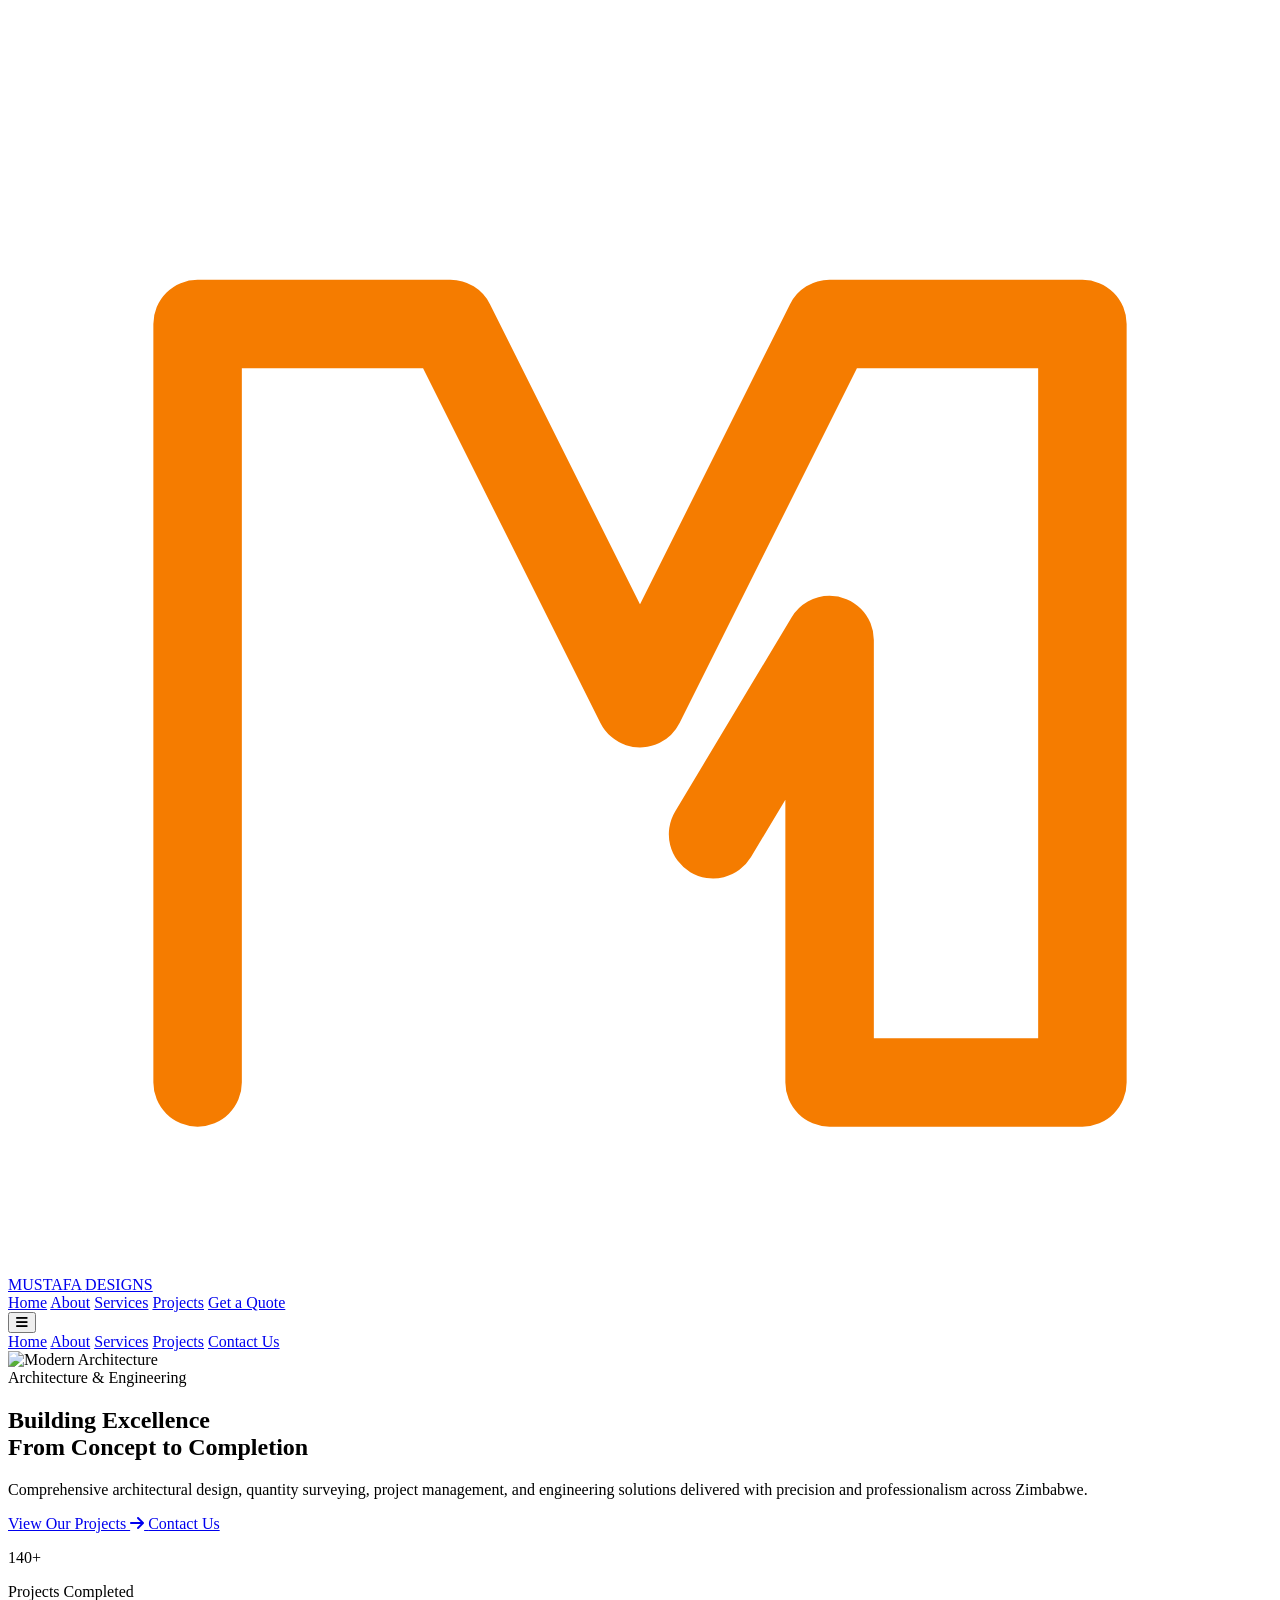
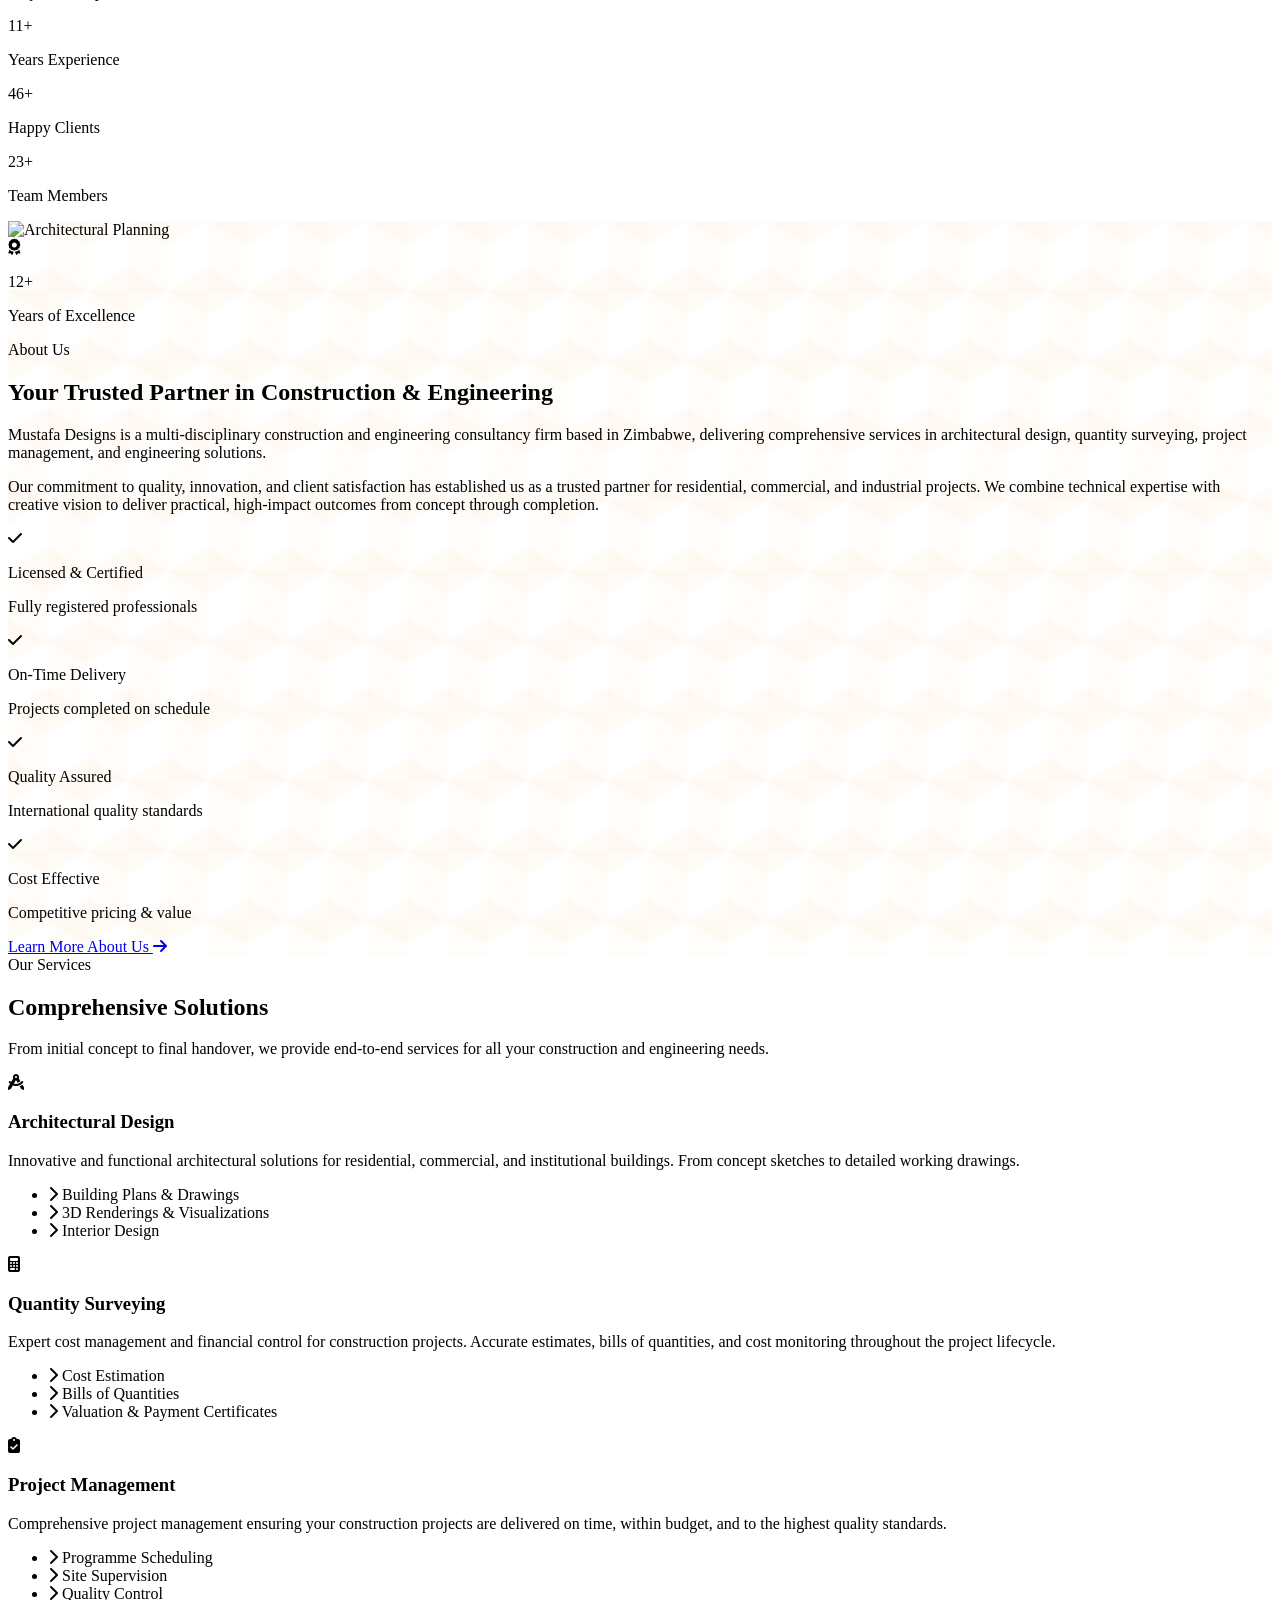
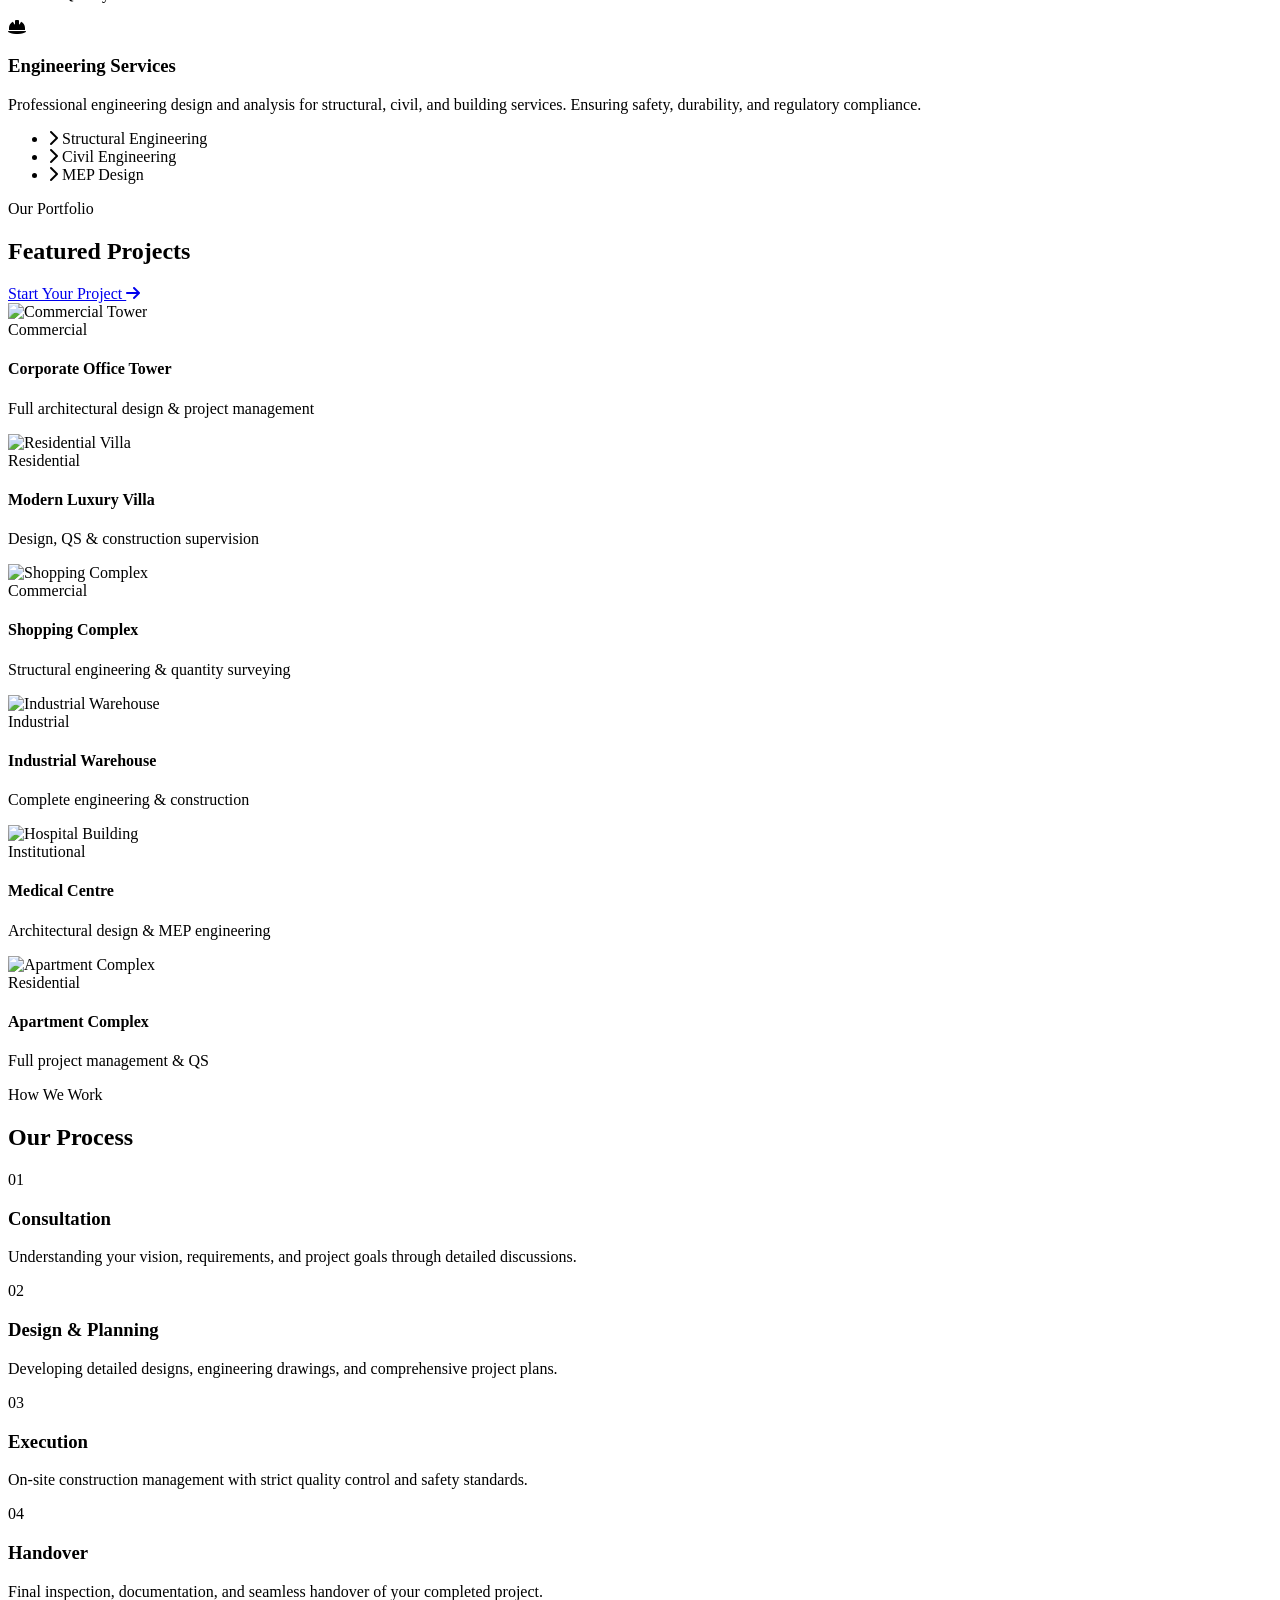
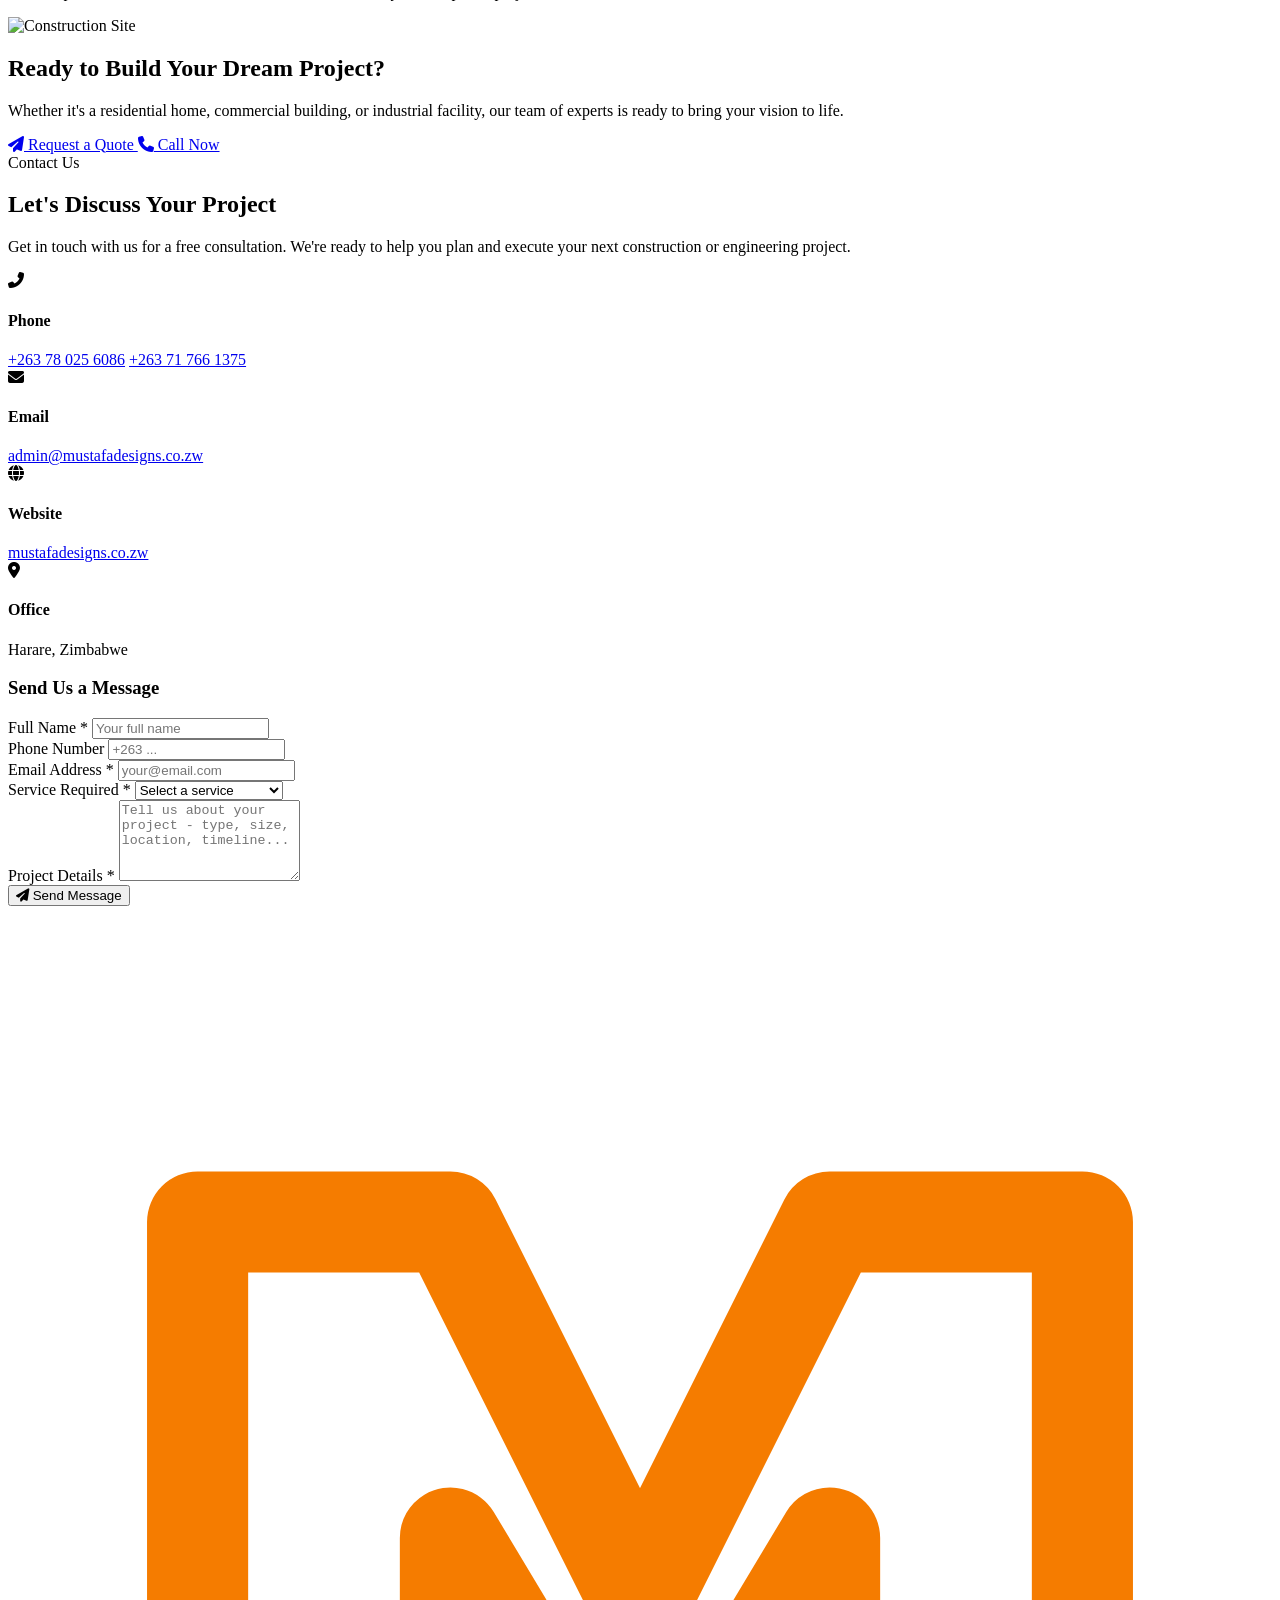
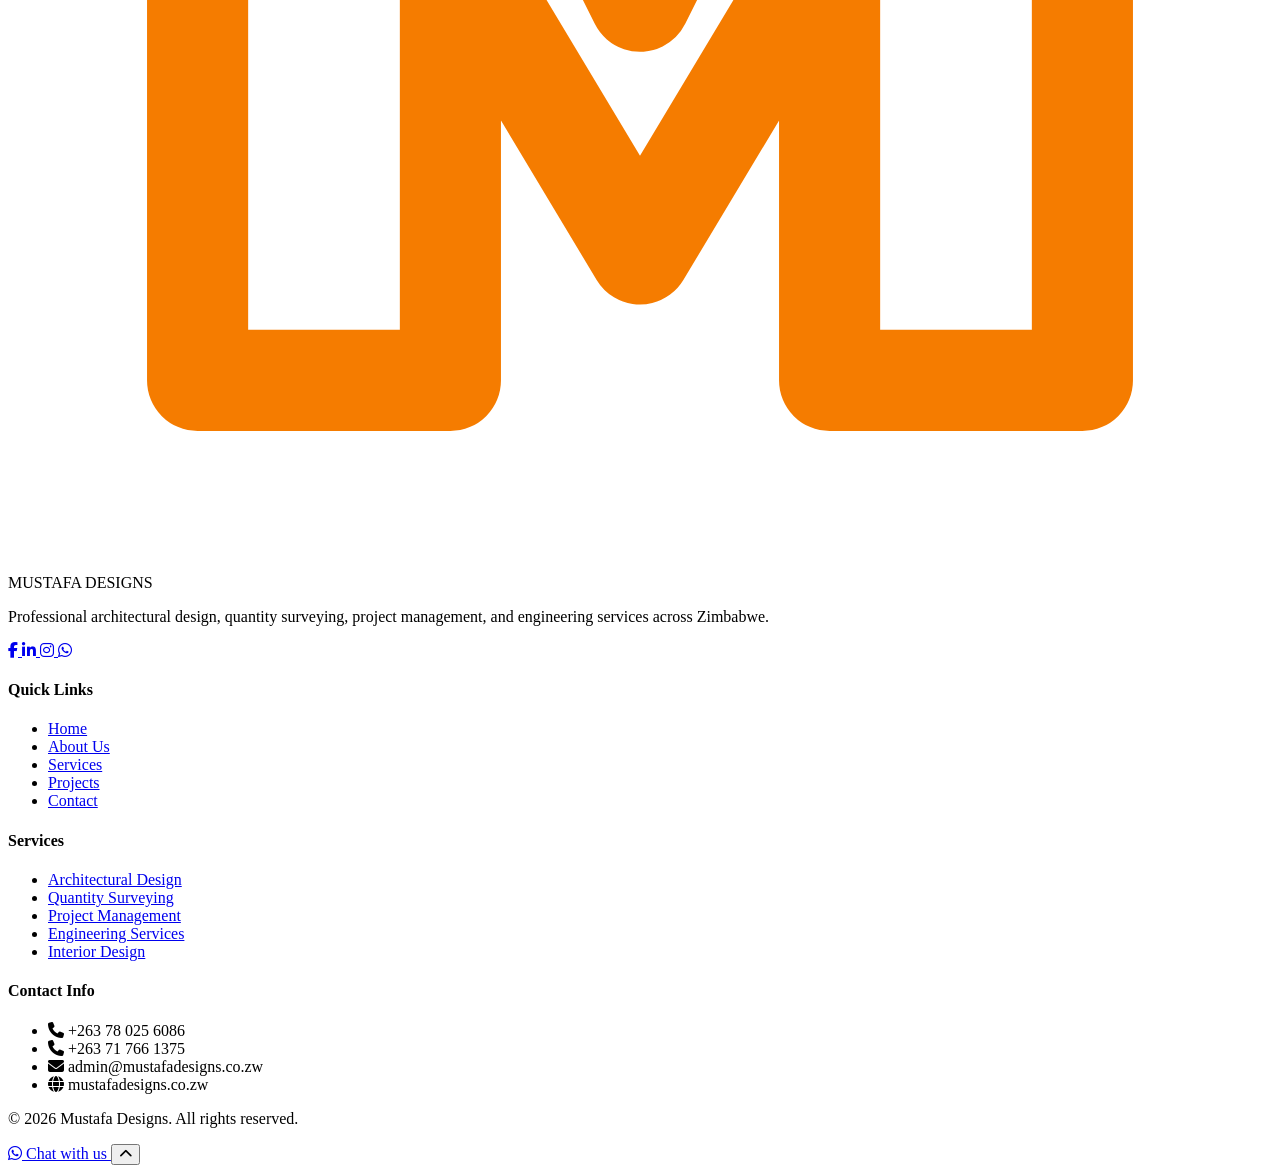
==== commit 63907e45: "Update about section copy for brand-neutral messaging. Refine homepage metadata and About text to re" ====
--- a/mustafa-designs-website/index.html
+++ b/mustafa-designs-website/index.html
@@ -4,7 +4,7 @@
     <meta charset="UTF-8">
     <meta name="viewport" content="width=device-width, initial-scale=1.0">
     <title>Mustafa Designs | Architecture • Engineering • Construction</title>
-    <meta name="description" content="Mustafa Designs - Professional architectural design, quantity surveying, project management, and engineering services. Led by S. Mustafa, Managing Director.">
+    <meta name="description" content="Mustafa Designs - Professional architectural design, quantity surveying, project management, and engineering services across Zimbabwe.">
     
     <!-- Fonts -->
     <link rel="preconnect" href="https://fonts.googleapis.com">
@@ -193,11 +193,11 @@
                     </h2>
 
                     <p class="text-gray-400 leading-relaxed mb-6">
-                        Mustafa Designs is a multi-disciplinary construction and engineering consultancy firm based in Zimbabwe. Under the leadership of Managing Director <strong class="text-white">S. Mustafa</strong>, we deliver comprehensive services spanning architectural design, quantity surveying, project management, and engineering solutions.
+                        Mustafa Designs is a multi-disciplinary construction and engineering consultancy firm based in Zimbabwe, delivering comprehensive services in architectural design, quantity surveying, project management, and engineering solutions.
                     </p>
 
                     <p class="text-gray-400 leading-relaxed mb-10">
-                        Our commitment to quality, innovation, and client satisfaction has established us as a reliable partner for residential, commercial, and industrial projects. We combine technical expertise with creative vision to bring your construction dreams to life.
+                        Our commitment to quality, innovation, and client satisfaction has established us as a trusted partner for residential, commercial, and industrial projects. We combine technical expertise with creative vision to deliver practical, high-impact outcomes from concept through completion.
                     </p>
 
                     <div class="grid grid-cols-2 gap-6 mb-10">
